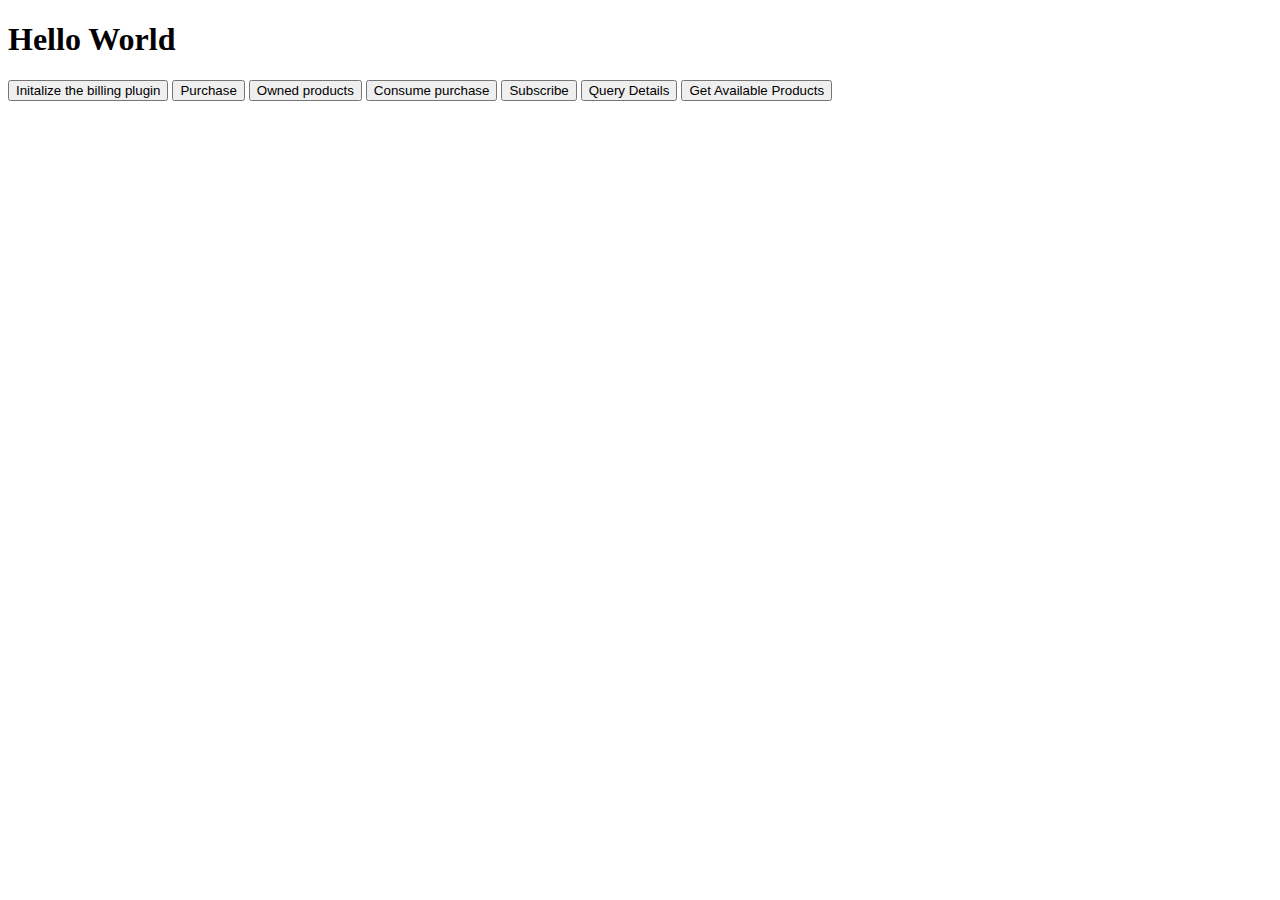
==== www/index.html @ eb1ee348 "initial commit" ====
<!DOCTYPE HTML>
<html>
<head>
    <title>In App Billing</title>
    <script type="text/javascript" charset="utf-8" src="inappbilling.js"></script>
    <script type="text/javascript" charset="utf-8">
        function successHandler (result) {
            var strResult = "";
            if(typeof result === 'object') {
                strResult = JSON.stringify(result);
            } else {
                strResult = result;
            }
            alert("SUCCESS: \r\n"+strResult );
        }

        function errorHandler (error) {
            alert("ERROR: \r\n"+error );
        }

        // Click on init button
        function init(){
            // Initialize the billing plugin
            inappbilling.init(successHandler, errorHandler, {showLog:true});
        }

        // Click on purchase button
        function buy(){
            // make the purchase
            inappbilling.buy(successHandler, errorHandler,"justtest");

        }

        // Click on ownedProducts button
        function ownedProducts(){
            // Initialize the billing plugin
            inappbilling.getPurchases(successHandler, errorHandler);

        }

        // Click on Consume purchase button
        function consumePurchase(){

            inappbilling.consumePurchase(successHandler, errorHandler, "gas");
        }

        // Click on subscribe button
        function subscribe(){
            // make the purchase
            inappbilling.subscribe(successHandler, errorHandler,"infinite_gas");

        }

        // Click on Query Details button
        function getDetails(){
            // Query the store for the product details
            inappbilling.getProductDetails(successHandler, errorHandler, ["gas","infinite_gas"]);

        }

        // Click on Get Available Products button
        function getAvailable(){
            // Get the products available for purchase.
            inappbilling.getAvailableProducts(successHandler, errorHandler);

        }

    </script>

</head>
<body>
<h1>Hello World</h1>
<button onclick="init();">Initalize the billing plugin</button>
<button onclick="buy();">Purchase</button>
<button onclick="ownedProducts();">Owned products</button>
<button onclick="consumePurchase();">Consume purchase</button>
<button onclick="subscribe();">Subscribe</button>
<button onclick="getDetails();">Query Details</button>
<button onclick="getAvailable();">Get Available Products</button>
</body>
</html>
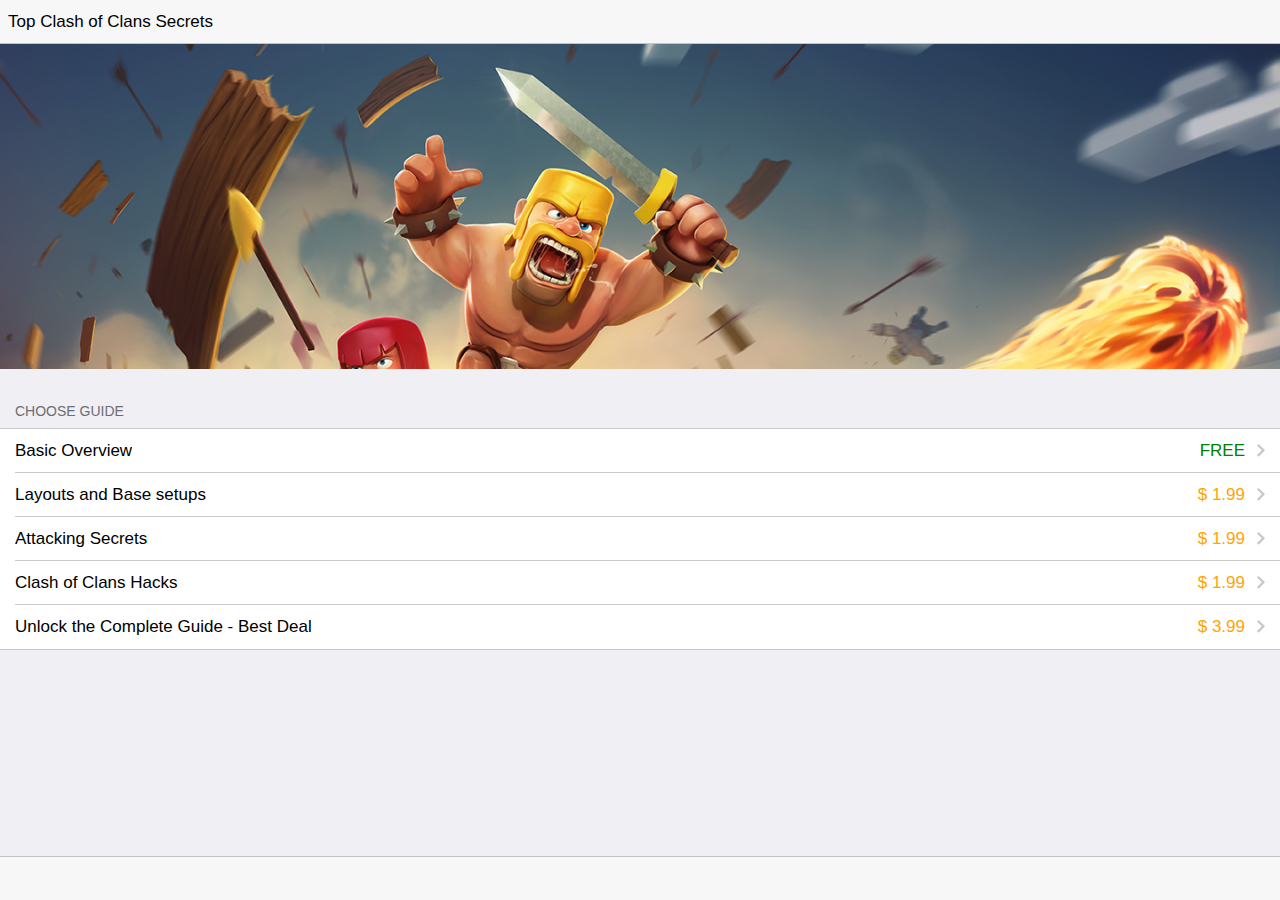
==== commit c8220ed4: "v.4" ====
--- a/www/index.html
+++ b/www/index.html
@@ -1,81 +1,116 @@
-<!DOCTYPE HTML>
-<html>
-<head>
-    <title>In App Billing</title>
-    <script type="text/javascript" charset="utf-8" src="inappbilling.js"></script>
-    <script type="text/javascript" charset="utf-8">
-        function successHandler (result) {
-            var strResult = "";
-            if(typeof result === 'object') {
-                strResult = JSON.stringify(result);
-            } else {
-                strResult = result;
-            }
-            alert("SUCCESS: \r\n"+strResult );
-        }
-
-        function errorHandler (error) {
-            alert("ERROR: \r\n"+error );
-        }
-
-        // Click on init button
-        function init(){
-            // Initialize the billing plugin
-            inappbilling.init(successHandler, errorHandler, {showLog:true});
-        }
-
-        // Click on purchase button
-        function buy(){
-            // make the purchase
-            inappbilling.buy(successHandler, errorHandler,"justtest");
-
-        }
-
-        // Click on ownedProducts button
-        function ownedProducts(){
-            // Initialize the billing plugin
-            inappbilling.getPurchases(successHandler, errorHandler);
-
-        }
-
-        // Click on Consume purchase button
-        function consumePurchase(){
-
-            inappbilling.consumePurchase(successHandler, errorHandler, "gas");
-        }
-
-        // Click on subscribe button
-        function subscribe(){
-            // make the purchase
-            inappbilling.subscribe(successHandler, errorHandler,"infinite_gas");
-
-        }
-
-        // Click on Query Details button
-        function getDetails(){
-            // Query the store for the product details
-            inappbilling.getProductDetails(successHandler, errorHandler, ["gas","infinite_gas"]);
-
-        }
-
-        // Click on Get Available Products button
-        function getAvailable(){
-            // Get the products available for purchase.
-            inappbilling.getAvailableProducts(successHandler, errorHandler);
-
-        }
-
-    </script>
-
-</head>
-<body>
-<h1>Hello World</h1>
-<button onclick="init();">Initalize the billing plugin</button>
-<button onclick="buy();">Purchase</button>
-<button onclick="ownedProducts();">Owned products</button>
-<button onclick="consumePurchase();">Consume purchase</button>
-<button onclick="subscribe();">Subscribe</button>
-<button onclick="getDetails();">Query Details</button>
-<button onclick="getAvailable();">Get Available Products</button>
-</body>
+<!DOCTYPE html>
+<html>
+<head>
+    <meta charset="utf-8">
+    <meta name="viewport"
+          content="width=device-width, initial-scale=1, maximum-scale=1, minimum-scale=1, user-scalable=no">
+    <meta name="apple-mobile-web-app-capable" content="yes">
+    <meta name="apple-mobile-web-app-status-bar-style" content="black">
+    <title>Top Clash of Clans Secrets</title>
+    <!-- Path to Framework7 Library CSS-->
+    <link rel="stylesheet" href="css/framework7.min.css">
+    <!-- Path to your custom app styles-->
+    <link rel="stylesheet" href="css/my-app.css">
+</head>
+<body>
+<!-- Status bar overlay for fullscreen mode-->
+<div class="statusbar-overlay"></div>
+<!-- Panels overlay-->
+<div class="panel-overlay"></div>
+<!-- Left panel with reveal effect-->
+<!-- Views-->
+<div class="views">
+    <!-- Your main view, should have "view-main" class-->
+    <div class="view view-main">
+        <!-- Top Navbar-->
+        <div class="navbar">
+            <div class="navbar-inner">
+                <!-- We have home navbar without left link-->
+                <div class="center sliding">Top Clash of Clans Secrets</div>
+            </div>
+        </div>
+        <div class="toolbar">
+        </div>
+        <!-- Pages, because we need fixed-through navbar and toolbar, it has additional appropriate classes-->
+        <div class="pages navbar-through toolbar-through">
+            <!-- Page, data-page contains page name-->
+            <div data-page="index" class="page">
+                <!-- Scrollable page content-->
+                <div class="page-content">
+                    <div class="bg"></div>
+                    <div class="content-block-title">Choose Guide</div>
+                    <div class="list-block">
+                        <ul>
+
+
+                            <li><a href="m1.html" class="item-link">
+                                <div class="item-content">
+                                    <div class="item-inner">
+                                        <div class="item-title">Basic Overview</div>
+                                        <div class="item-after free">FREE</div>
+                                    </div>
+                                </div>
+                            </a></li>
+
+
+                            <li><a onclick="purchaseItem()" class="item-link">
+
+                                <div class="item-content">
+                                    <div class="item-inner">
+                                        <div class="item-title">Layouts and Base setups</div>
+                                        <div class="item-after premium"> $ 1.99</div>
+                                    </div>
+                                </div>
+                            </a></li>
+
+
+                            <li><a href="m3.html" class="item-link">
+
+                                <div class="item-content">
+                                    <div class="item-inner">
+                                        <div class="item-title">Attacking Secrets</div>
+                                        <div class="item-after premium"> $ 1.99</div>
+                                    </div>
+                                </div>
+                            </a></li>
+
+                            <li><a href="m4.html" class="item-link">
+
+                                <div class="item-content">
+                                    <div class="item-inner">
+                                        <div class="item-title">Clash of Clans Hacks</div>
+                                        <div class="item-after premium"> $ 1.99</div>
+                                    </div>
+                                </div>
+                            </a></li>
+
+
+                            <li><a onclick="purchaseAll()" class="item-link">
+
+                                <div class="item-content">
+                                    <div class="item-inner">
+                                        <div class="item-title">Unlock the Complete Guide - Best Deal</div>
+                                        <div class="item-after premium"> $ 3.99</div>
+                                    </div>
+                                </div>
+                            </a></li>
+
+
+                        </ul>
+                    </div>
+                </div>
+            </div>
+
+        </div>
+
+    </div>
+</div>
+<!-- Path to Framework7 Library JS-->
+<script type="text/javascript" src="js/framework7.min.js"></script>
+<script type="text/javascript" charset="utf-8" src="cordova.js"></script>
+<script type="text/javascript" charset="utf-8" src="inappbilling.js"></script>
+<!-- Path to your app js-->
+<script type="text/javascript" src="js/my-app.js"></script>
+
+</body>
 </html>--- a/www/css/framework7.min.css
+++ b/www/css/framework7.min.css
@@ -0,0 +1,15 @@
+/*
+ * Framework7 0.9.4
+ * Full Featured HTML Framework For Building iOS 7 Apps
+ *
+ * http://www.idangero.us/framework7
+ *
+ * Copyright 2014, Vladimir Kharlampidi
+ * The iDangero.us
+ * http://www.idangero.us/
+ *
+ * Licensed under MIT
+ *
+ * Released on: July 26, 2014
+*/
+html,body{position:relative;height:100%;width:100%;overflow-x:hidden}body{font-family:Helvetica Neue,Helvetica,Arial,sans-serif;margin:0;padding:0;color:#000;font-size:14px;line-height:1.4;width:100%;-webkit-text-size-adjust:100%;background:#fff;overflow:hidden}@media all and (width:1024px) and (height:691px) and (orientation:landscape){html,body{height:671px}}@media all and (width:1024px) and (height:692px) and (orientation:landscape){html,body{height:672px}}*{-webkit-tap-highlight-color:rgba(0,0,0,0);-webkit-touch-callout:none}a,input,textarea,select{outline:0}a{text-decoration:none;color:#007aff}p{margin:1em 0}.row{display:-webkit-box;display:-ms-flexbox;display:-webkit-flex;display:flex;-webkit-box-pack:justify;-ms-flex-pack:justify;-webkit-justify-content:space-between;justify-content:space-between}.row>[class*=col-]{margin-left:15px;-webkit-box-sizing:border-box;-moz-box-sizing:border-box;box-sizing:border-box}.row>[class*=col-]:first-child{margin-left:0}.no-gutter.row>[class*=col-]{margin-left:0}.row .col-100{width:100%;width:-webkit-calc((100% - 15px*0) / 1);width:-moz-calc((100% - 15px*0) / 1);width:calc((100% - 15px*0) / 1)}.row.no-gutter .col-100{width:100%}.row .col-95{width:95%;width:-webkit-calc((100% - 15px*0.05263157894736836) / 1.0526315789473684);width:-moz-calc((100% - 15px*0.05263157894736836) / 1.0526315789473684);width:calc((100% - 15px*0.05263157894736836) / 1.0526315789473684)}.row.no-gutter .col-95{width:95%}.row .col-90{width:90%;width:-webkit-calc((100% - 15px*0.11111111111111116) / 1.1111111111111112);width:-moz-calc((100% - 15px*0.11111111111111116) / 1.1111111111111112);width:calc((100% - 15px*0.11111111111111116) / 1.1111111111111112)}.row.no-gutter .col-90{width:90%}.row .col-85{width:85%;width:-webkit-calc((100% - 15px*0.17647058823529416) / 1.1764705882352942);width:-moz-calc((100% - 15px*0.17647058823529416) / 1.1764705882352942);width:calc((100% - 15px*0.17647058823529416) / 1.1764705882352942)}.row.no-gutter .col-85{width:85%}.row .col-80{width:80%;width:-webkit-calc((100% - 15px*0.25) / 1.25);width:-moz-calc((100% - 15px*0.25) / 1.25);width:calc((100% - 15px*0.25) / 1.25)}.row.no-gutter .col-80{width:80%}.row .col-75{width:75%;width:-webkit-calc((100% - 15px*0.33333333333333326) / 1.3333333333333333);width:-moz-calc((100% - 15px*0.33333333333333326) / 1.3333333333333333);width:calc((100% - 15px*0.33333333333333326) / 1.3333333333333333)}.row.no-gutter .col-75{width:75%}.row .col-66{width:66.66666666666666%;width:-webkit-calc((100% - 15px*0.5000000000000002) / 1.5000000000000002);width:-moz-calc((100% - 15px*0.5000000000000002) / 1.5000000000000002);width:calc((100% - 15px*0.5000000000000002) / 1.5000000000000002)}.row.no-gutter .col-66{width:66.66666666666666%}.row .col-60{width:60%;width:-webkit-calc((100% - 15px*0.6666666666666667) / 1.6666666666666667);width:-moz-calc((100% - 15px*0.6666666666666667) / 1.6666666666666667);width:calc((100% - 15px*0.6666666666666667) / 1.6666666666666667)}.row.no-gutter .col-60{width:60%}.row .col-50{width:50%;width:-webkit-calc((100% - 15px*1) / 2);width:-moz-calc((100% - 15px*1) / 2);width:calc((100% - 15px*1) / 2)}.row.no-gutter .col-50{width:50%}.row .col-40{width:40%;width:-webkit-calc((100% - 15px*1.5) / 2.5);width:-moz-calc((100% - 15px*1.5) / 2.5);width:calc((100% - 15px*1.5) / 2.5)}.row.no-gutter .col-40{width:40%}.row .col-33{width:33.333333333333336%;width:-webkit-calc((100% - 15px*2) / 3);width:-moz-calc((100% - 15px*2) / 3);width:calc((100% - 15px*2) / 3)}.row.no-gutter .col-33{width:33.333333333333336%}.row .col-25{width:25%;width:-webkit-calc((100% - 15px*3) / 4);width:-moz-calc((100% - 15px*3) / 4);width:calc((100% - 15px*3) / 4)}.row.no-gutter .col-25{width:25%}.row .col-20{width:20%;width:-webkit-calc((100% - 15px*4) / 5);width:-moz-calc((100% - 15px*4) / 5);width:calc((100% - 15px*4) / 5)}.row.no-gutter .col-20{width:20%}.row .col-15{width:15%;width:-webkit-calc((100% - 15px*5.666666666666667) / 6.666666666666667);width:-moz-calc((100% - 15px*5.666666666666667) / 6.666666666666667);width:calc((100% - 15px*5.666666666666667) / 6.666666666666667)}.row.no-gutter .col-15{width:15%}.row .col-10{width:10%;width:-webkit-calc((100% - 15px*9) / 10);width:-moz-calc((100% - 15px*9) / 10);width:calc((100% - 15px*9) / 10)}.row.no-gutter .col-10{width:10%}.row .col-5{width:5%;width:-webkit-calc((100% - 15px*19) / 20);width:-moz-calc((100% - 15px*19) / 20);width:calc((100% - 15px*19) / 20)}.row.no-gutter .col-5{width:5%}.views,.view{position:relative;width:100%;height:100%;z-index:5000}.views{overflow:auto;-webkit-overflow-scrolling:touch}.view{overflow:hidden;-webkit-box-sizing:border-box;-moz-box-sizing:border-box;box-sizing:border-box}.pages{position:relative;width:100%;height:100%;overflow:hidden;background:#000}.page{-webkit-box-sizing:border-box;-moz-box-sizing:border-box;box-sizing:border-box;position:absolute;left:0;top:0;width:100%;height:100%;overflow:hidden;background:#efeff4;-webkit-transform:translate3d(0,0,0);-ms-transform:translate3d(0,0,0);transform:translate3d(0,0,0);opacity:1;-webkit-box-shadow:none;box-shadow:none}.page.cached{display:none}.page-on-left{opacity:.9;-webkit-box-shadow:0 0 12px rgba(0,0,0,.5);box-shadow:0 0 12px rgba(0,0,0,.5);-webkit-transform:translate3d(-20%,0,0);-ms-transform:translate3d(-20%,0,0);transform:translate3d(-20%,0,0)}.page-on-center{opacity:1;-webkit-box-shadow:0 0 12px rgba(0,0,0,.5);box-shadow:0 0 12px rgba(0,0,0,.5);-webkit-transform:translate3d(0,0,0);-ms-transform:translate3d(0,0,0);transform:translate3d(0,0,0)}.page-on-right{-webkit-box-shadow:none;box-shadow:none;opacity:1;-webkit-transform:translate3d(100%,0,0);-ms-transform:translate3d(100%,0,0);transform:translate3d(100%,0,0)}.page-content{overflow:auto;-webkit-overflow-scrolling:touch;-webkit-box-sizing:border-box;-moz-box-sizing:border-box;box-sizing:border-box;height:100%}.page-transitioning{-webkit-transition-duration:400ms;transition-duration:400ms}.page-from-right-to-center{-webkit-animation:pageFromRightToCenter 400ms forwards;animation:pageFromRightToCenter 400ms forwards}.page-from-center-to-right{-webkit-animation:pageFromCenterToRight 400ms forwards;animation:pageFromCenterToRight 400ms forwards}@-webkit-keyframes pageFromRightToCenter{from{-webkit-box-shadow:none;box-shadow:none;-webkit-transform:translate3d(100%,0,0)}to{-webkit-box-shadow:0 0 12px rgba(0,0,0,.5);box-shadow:0 0 12px rgba(0,0,0,.5);-webkit-transform:translate3d(0,0,0)}}@-webkit-keyframes pageFromCenterToRight{from{-webkit-box-shadow:0 0 12px rgba(0,0,0,.5);box-shadow:0 0 12px rgba(0,0,0,.5);-webkit-transform:translate3d(0,0,0)}to{-webkit-box-shadow:none;box-shadow:none;-webkit-transform:translate3d(100%,0,0)}}@keyframes pageFromRightToCenter{from{-webkit-box-shadow:none;box-shadow:none;transform:translate3d(100%,0,0)}to{-webkit-box-shadow:0 0 12px rgba(0,0,0,.5);box-shadow:0 0 12px rgba(0,0,0,.5);transform:translate3d(0,0,0)}}@keyframes pageFromCenterToRight{from{-webkit-box-shadow:0 0 12px rgba(0,0,0,.5);box-shadow:0 0 12px rgba(0,0,0,.5);transform:translate3d(0,0,0)}to{-webkit-box-shadow:none;box-shadow:none;transform:translate3d(100%,0,0)}}.page-from-center-to-left{-webkit-animation:pageFromCenterToLeft 400ms forwards;animation:pageFromCenterToLeft 400ms forwards}.page-from-left-to-center{-webkit-animation:pageFromLeftToCenter 400ms forwards;animation:pageFromLeftToCenter 400ms forwards}@-webkit-keyframes pageFromCenterToLeft{from{opacity:1;-webkit-transform:translate3d(0,0,0)}to{opacity:.9;-webkit-transform:translate3d(-20%,0,0)}}@-webkit-keyframes pageFromLeftToCenter{from{opacity:.9;-webkit-transform:translate3d(-20%,0,0)}to{opacity:1;-webkit-transform:translate3d(0,0,0)}}@keyframes pageFromCenterToLeft{from{opacity:1;transform:translate3d(0,0,0)}to{opacity:.9;transform:translate3d(-20%,0,0)}}@keyframes pageFromLeftToCenter{from{opacity:.9;transform:translate3d(-20%,0,0)}to{opacity:1;transform:translate3d(0,0,0)}}html.android .page{box-shadow:none!important}html.android .page-from-right-to-center{-webkit-animation:pageFromRightToCenterDegrade 400ms forwards;animation:pageFromRightToCenterDegrade 400ms forwards}html.android .page-from-center-to-right{-webkit-animation:pageFromCenterToRightDegrade 400ms forwards;animation:pageFromCenterToRightDegrade 400ms forwards}@-webkit-keyframes pageFromRightToCenterDegrade{from{-webkit-transform:translate3d(100%,0,0)}to{-webkit-transform:translate3d(0,0,0)}}@-webkit-keyframes pageFromCenterToRightDegrade{from{-webkit-transform:translate3d(0,0,0)}to{-webkit-transform:translate3d(100%,0,0)}}@keyframes pageFromRightToCenterDegrade{from{transform:translate3d(100%,0,0)}to{transform:translate3d(0,0,0)}}@keyframes pageFromCenterToRightDegrade{from{transform:translate3d(0,0,0)}to{transform:translate3d(100%,0,0)}}.navbar-inner,.toolbar-inner{position:absolute;left:0;top:0;width:100%;height:100%;padding:0 8px;-webkit-box-sizing:border-box;-moz-box-sizing:border-box;box-sizing:border-box;display:-webkit-box;display:-ms-flexbox;display:-webkit-flex;display:flex;-webkit-box-pack:justify;-ms-flex-pack:justify;-webkit-justify-content:space-between;justify-content:space-between;-webkit-box-align:center;-ms-flex-align:center;-webkit-align-items:center;align-items:center}.navbar,.toolbar{height:44px;width:100%;-webkit-box-sizing:border-box;-moz-box-sizing:border-box;box-sizing:border-box;font-size:17px;position:relative;margin:0;z-index:500;-webkit-backface-visibility:hidden;-moz-backface-visibility:hidden;backface-visibility:hidden}.navbar b,.toolbar b{font-weight:500}.navbar a.link,.toolbar a.link{line-height:44px;height:44px;color:#007aff;text-decoration:none;position:relative;display:-webkit-box;display:-ms-flexbox;display:-webkit-flex;display:flex;-webkit-box-pack:start;-ms-flex-pack:start;-webkit-justify-content:flex-start;justify-content:flex-start;-webkit-box-align:center;-ms-flex-align:center;-webkit-align-items:center;align-items:center;-webkit-transition-duration:300ms;transition-duration:300ms}.navbar a.link:active,.toolbar a.link:active{opacity:.3;-webkit-transition-duration:0ms;transition-duration:0ms}.navbar a.link i+span,.toolbar a.link i+span,.navbar a.link i+i,.toolbar a.link i+i,.navbar a.link span+i,.toolbar a.link span+i,.navbar a.link span+span,.toolbar a.link span+span{margin-left:7px}.navbar a.icon-only,.toolbar a.icon-only{min-width:44px;display:-webkit-box;display:-ms-flexbox;display:-webkit-flex;display:flex;-webkit-box-pack:center;-ms-flex-pack:center;-webkit-justify-content:center;justify-content:center;-webkit-box-align:center;-ms-flex-align:center;-webkit-align-items:center;align-items:center;margin:0}.navbar i.icon,.toolbar i.icon{display:block}.navbar{left:0;top:0;background:#f7f7f8;border-bottom:1px solid #c4c4c4}html.ios-gt-7 .navbar{border-bottom-width:.5px}.navbar .center{font-size:17px;font-weight:500;text-align:center;margin:0;position:relative;overflow:hidden;text-overflow:ellipsis;white-space:nowrap;line-height:44px;-webkit-flex-shrink:10;-ms-flex:0 10 auto;flex-shrink:10;display:-webkit-box;display:-ms-flexbox;display:-webkit-flex;display:flex;-webkit-box-align:center;-ms-flex-align:center;-webkit-align-items:center;align-items:center}.navbar .left,.navbar .right{-webkit-flex-shrink:0;-ms-flex:0 0 auto;flex-shrink:0;display:-webkit-box;display:-ms-flexbox;display:-webkit-flex;display:flex;-webkit-box-pack:start;-ms-flex-pack:start;-webkit-justify-content:flex-start;justify-content:flex-start;-webkit-box-align:center;-ms-flex-align:center;-webkit-align-items:center;align-items:center;-webkit-transform:translate3d(0,0,0);-ms-transform:translate3d(0,0,0);transform:translate3d(0,0,0)}.navbar .left a+a,.navbar .right a+a{margin-left:15px}.navbar .left{margin-right:10px}.navbar .right{margin-left:10px}.navbar .right:first-child{position:absolute;right:8px;height:100%}.toolbar{left:0;bottom:0;background:#f7f7f8;border-top:1px solid #c4c4c4}html.ios-gt-7 .toolbar{border-top-width:.5px}.toolbar a{-webkit-flex-shrink:1;-ms-flex:0 1 auto;flex-shrink:1;position:relative;white-space:nowrap;text-overflow:ellipsis;overflow:hidden}.tabbar{color:#929292;z-index:5001}.tabbar a{color:#929292}.tabbar a.active{color:#007aff}.tabbar a.tab-link,.tabbar a.link{height:100%;width:100%;-webkit-box-sizing:border-box;-moz-box-sizing:border-box;box-sizing:border-box;display:-webkit-box;display:-ms-flexbox;display:-webkit-flex;display:flex;-webkit-box-pack:center;-ms-flex-pack:center;-webkit-justify-content:center;justify-content:center;-webkit-box-align:center;-ms-flex-align:center;-webkit-align-items:center;align-items:center;overflow:visible;-webkit-box-flex:1;-ms-flex:1;-webkit-box-orient:vertical;-moz-box-orient:vertical;-ms-flex-direction:column;-webkit-flex-direction:column;flex-direction:column}.tabbar-labels{height:50px}.tabbar-labels a.tab-link,.tabbar-labels a.link{padding-top:4px;padding-bottom:4px;height:100%;-webkit-box-pack:justify;-ms-flex-pack:justify;-webkit-justify-content:space-between;justify-content:space-between}.tabbar-labels span.tabbar-label{line-height:1;display:block;letter-spacing:.01em;font-size:10px;position:relative;text-overflow:ellipsis;white-space:nowrap}@media all and (min-width:768px){.tabbar .toolbar-inner{-webkit-box-pack:center;-ms-flex-pack:center;-webkit-justify-content:center;justify-content:center}.tabbar a.tab-link,.tabbar a.link{width:auto;min-width:105px}.tabbar-labels{height:55px}.tabbar-labels span.tabbar-label{font-size:14px}}.navbar-from-right-to-center .left,.navbar-from-right-to-center .right,.navbar-from-right-to-center .center{-webkit-animation:navbarElementFadeIn 400ms forwards;animation:navbarElementFadeIn 400ms forwards}.navbar-from-right-to-center .sliding{opacity:1}.navbar-from-center-to-right .left,.navbar-from-center-to-right .right,.navbar-from-center-to-right .center{-webkit-animation:navbarElementFadeOut 400ms forwards;animation:navbarElementFadeOut 400ms forwards}.navbar-from-center-to-right .sliding{opacity:0}@-webkit-keyframes navbarElementFadeIn{from{opacity:0}to{opacity:1}}@keyframes navbarElementFadeIn{from{opacity:0}to{opacity:1}}.navbar-from-center-to-left .left,.navbar-from-center-to-left .right,.navbar-from-center-to-left .center{-webkit-animation:navbarElementFadeOut 400ms forwards;animation:navbarElementFadeOut 400ms forwards}.navbar-from-center-to-left .sliding{opacity:0}.navbar-from-left-to-center .left,.navbar-from-left-to-center .right,.navbar-from-left-to-center .center{-webkit-animation:navbarElementFadeIn 400ms forwards;animation:navbarElementFadeIn 400ms forwards}.navbar-from-left-to-center .sliding{opacity:1}.navbar-on-left .left,.navbar-on-left .right,.navbar-on-left .center{opacity:0}.navbar-on-left .sliding{opacity:0}.navbar-on-right .left,.navbar-on-right .right,.navbar-on-right .center{opacity:0}.navbar-on-right .sliding{opacity:0}@-webkit-keyframes navbarElementFadeOut{from{opacity:1}to{opacity:0}}@keyframes navbarElementFadeOut{from{opacity:1}to{opacity:0}}.navbar-from-right-to-center .left.sliding .back.link .icon,.navbar-from-center-to-right .left.sliding .back.link .icon,.navbar-from-center-to-left .left.sliding .back.link .icon,.navbar-from-left-to-center .left.sliding .back.link .icon{-webkit-transition-duration:400ms;transition-duration:400ms}.navbar-from-right-to-center .sliding,.navbar-from-center-to-right .sliding,.navbar-from-center-to-left .sliding,.navbar-from-left-to-center .sliding{-webkit-transition-duration:400ms;transition-duration:400ms;-webkit-animation:none;animation:none}.page>.navbar,.view>.navbar,.views>.navbar,.page>.toolbar,.view>.toolbar,.views>.toolbar{position:absolute}.navbar-through .page-content{padding-top:44px}.toolbar-through .page-content{padding-bottom:44px}.navbar-fixed .page-content{padding-top:44px}.toolbar-fixed .page-content{padding-bottom:44px}.hidden-navbar .navbar{-webkit-transition-duration:400ms;transition-duration:400ms;-webkit-transform:translate3d(0,-100%,0);-ms-transform:translate3d(0,-100%,0);transform:translate3d(0,-100%,0)}.hiding-navbar .navbar{-webkit-transition-duration:400ms;transition-duration:400ms;-webkit-transform:translate3d(0,0,0);-ms-transform:translate3d(0,0,0);transform:translate3d(0,0,0)}.page.no-navbar .page-content{padding-top:0}.hidden-toolbar .toolbar{-webkit-transition-duration:400ms;transition-duration:400ms;-webkit-transform:translate3d(0,100%,0);-ms-transform:translate3d(0,100%,0);transform:translate3d(0,100%,0)}.hiding-toolbar .toolbar{-webkit-transition-duration:400ms;transition-duration:400ms;-webkit-transform:translate3d(0,0,0);-ms-transform:translate3d(0,0,0);transform:translate3d(0,0,0)}.page.no-toolbar .page-content{padding-bottom:0}.searchbar{height:44px;background:#c9c9ce;-webkit-box-sizing:border-box;-moz-box-sizing:border-box;box-sizing:border-box;border-bottom:1px solid #b4b4b4;padding:0 8px;overflow:hidden;position:relative;display:-webkit-box;display:-ms-flexbox;display:-webkit-flex;display:flex;-webkit-box-align:center;-ms-flex-align:center;-webkit-align-items:center;align-items:center}html.ios-gt-7 .searchbar{border-bottom-width:.5px}.searchbar .searchbar-input{width:100%;height:28px;position:relative;-webkit-flex-shrink:1;-ms-flex:0 1 auto;flex-shrink:1}.searchbar input[type=search]{-webkit-box-sizing:border-box;-moz-box-sizing:border-box;box-sizing:border-box;width:100%;height:100%;display:block;border:none;-webkit-appearance:none;-moz-appearance:none;-ms-appearance:none;appearance:none;border-radius:5px;font-family:inherit;color:#000;font-size:14px;font-weight:400;padding:0 28px;background:#fff url("data:image/svg+xml;charset=utf-8,<svg xmlns='http://www.w3.org/2000/svg' viewBox='0 0 13 13' enable-background='new 0 0 13 13'><g><path fill='%23939398' d='M5,1c2.2,0,4,1.8,4,4S7.2,9,5,9S1,7.2,1,5S2.8,1,5,1 M5,0C2.2,0,0,2.2,0,5s2.2,5,5,5s5-2.2,5-5S7.8,0,5,0 L5,0z'/></g><line stroke='%23939398' stroke-miterlimit='10' x1='12.6' y1='12.6' x2='8.2' y2='8.2'/></svg>") no-repeat 8px center;-webkit-background-size:13px 13px;background-size:13px 13px}.searchbar input[type=search]::-webkit-input-placeholder{color:#939398;opacity:1}.searchbar input[type=search]::-webkit-search-cancel-button{-webkit-appearance:none}.searchbar .searchbar-clear{position:absolute;width:28px;height:28px;right:0;top:0;opacity:0;pointer-events:none;background:url("data:image/svg+xml;charset=utf-8,<svg xmlns='http://www.w3.org/2000/svg' viewBox='0 0 28 28'><circle cx='14' cy='14' r='14' fill='%238e8e93'/><line stroke='%23ffffff' stroke-width='2' stroke-miterlimit='10' x1='8' y1='8' x2='20' y2='20'/><line fill='none' stroke='%23ffffff' stroke-width='2' stroke-miterlimit='10' x1='20' y1='8' x2='8' y2='20'/></svg>") no-repeat center;-webkit-background-size:14px 14px;background-size:14px 14px;-webkit-transition-duration:300ms;transition-duration:300ms;cursor:pointer}.searchbar .searchbar-cancel{-webkit-transition-duration:300ms;transition-duration:300ms;-webkit-transform:translate3d(0,0,0);-ms-transform:translate3d(0,0,0);transform:translate3d(0,0,0);color:#007aff;font-size:17px;cursor:pointer;opacity:0;-webkit-flex-shrink:0;-ms-flex:0 0 auto;flex-shrink:0;margin-left:0;pointer-events:none}.searchbar.searchbar-active .searchbar-cancel{margin-left:8px;opacity:1;pointer-events:auto}.searchbar.searchbar-active .searchbar-cancel:active{opacity:.3;-webkit-transition-duration:0ms;transition-duration:0ms}.searchbar.searchbar-not-empty .searchbar-clear{pointer-events:auto;opacity:1}.searchbar-overlay{position:absolute;left:0;top:0;width:100%;height:100%;z-index:100;opacity:0;pointer-events:none;background:rgba(0,0,0,.4);-webkit-transition-duration:300ms;transition-duration:300ms;-webkit-transform:translate3d(0,0,0);-ms-transform:translate3d(0,0,0);transform:translate3d(0,0,0)}.searchbar-overlay.searchbar-overlay-active{opacity:1;pointer-events:auto}.searchbar-not-found{display:none}.hidden-by-searchbar,.list-block .hidden-by-searchbar,.list-block li.hidden-by-searchbar{display:none}.page>.searchbar{position:absolute;width:100%;left:0;top:0;z-index:200}.page>.searchbar~.page-content{padding-top:44px}.navbar-fixed .page>.searchbar,.navbar-through .page>.searchbar,.navbar-fixed>.searchbar,.navbar-through>.searchbar{top:44px}.navbar-fixed .page>.searchbar~.page-content,.navbar-through .page>.searchbar~.page-content,.navbar-fixed>.searchbar~.page-content,.navbar-through>.searchbar~.page-content{padding-top:88px}.messagebar{-webkit-transform:translate3d(0,0,0);-ms-transform:translate3d(0,0,0);transform:translate3d(0,0,0);-webkit-transition-duration:0ms;transition-duration:0ms}.messagebar textarea{-webkit-appearance:none;-moz-appearance:none;-ms-appearance:none;appearance:none;-webkit-box-sizing:border-box;-moz-box-sizing:border-box;box-sizing:border-box;border:1px solid #c8c8cd;background:#fff;border-radius:5px;box-shadow:none;display:block;padding:3px 8px;margin:0;width:100%;height:28px;color:#000;font-size:17px;line-height:20px;font-family:inherit;resize:none;-webkit-flex-shrink:1;-ms-flex:0 1 auto;flex-shrink:1}.messagebar .link{-ms-flex-item-align:flex-end;-webkit-align-self:flex-end;align-self:flex-end}.messagebar .link.icon-only:first-child{margin-left:-6px}.messagebar .link:not(.icon-only)+textarea{margin-left:8px}.messagebar textarea+.link{margin-left:8px}.messagebar .link{-webkit-flex-shrink:0;-ms-flex:0 0 auto;flex-shrink:0}.messagebar~.page-content{padding-bottom:44px}.page.no-toolbar .messagebar~.page-content{padding-bottom:44px}.hidden-toolbar .messagebar{-webkit-transform:translate3d(0,0,0);-ms-transform:translate3d(0,0,0);transform:translate3d(0,0,0);-webkit-transition-duration:0ms;transition-duration:0ms}i.icon{display:inline-block;vertical-align:middle;background-size:100% auto;background-position:center;background-repeat:no-repeat;font-style:normal;position:relative}i.icon.icon-back-blue{width:12px;height:20px;background-image:url("data:image/svg+xml;charset=utf-8,<svg xmlns='http://www.w3.org/2000/svg' viewBox='0 0 12 20'><path d='M10,0l2,2l-8,8l8,8l-2,2L0,10L10,0z' fill='%23007aff'/></svg>")}i.icon.icon-back-white{width:12px;height:20px;background-image:url("data:image/svg+xml;charset=utf-8,<svg xmlns='http://www.w3.org/2000/svg' viewBox='0 0 12 20'><path d='M10,0l2,2l-8,8l8,8l-2,2L0,10L10,0z' fill='%23fff'/></svg>")}i.icon.icon-back-black{width:12px;height:20px;background-image:url("data:image/svg+xml;charset=utf-8,<svg xmlns='http://www.w3.org/2000/svg' viewBox='0 0 12 20'><path d='M10,0l2,2l-8,8l8,8l-2,2L0,10L10,0z' fill='%23000'/></svg>")}i.icon.icon-bars-blue{width:21px;height:13px;background-image:url("data:image/svg+xml;charset=utf-8,<svg xmlns='http://www.w3.org/2000/svg' viewBox='0 0 42 26' fill='%23007aff'><rect width='4' height='4'/><rect x='8' y='1' width='34' height='2'/><rect y='11' width='4' height='4'/><rect x='8' y='12' width='34' height='2'/><rect y='22' width='4' height='4'/><rect x='8' y='23' width='34' height='2'/></svg>")}i.icon.icon-bars-white{width:21px;height:13px;background-image:url("data:image/svg+xml;charset=utf-8,<svg xmlns='http://www.w3.org/2000/svg' viewBox='0 0 42 26' fill='%23fff'><rect width='4' height='4'/><rect x='8' y='1' width='34' height='2'/><rect y='11' width='4' height='4'/><rect x='8' y='12' width='34' height='2'/><rect y='22' width='4' height='4'/><rect x='8' y='23' width='34' height='2'/></svg>")}i.icon.icon-bars-black{width:21px;height:13px;background-image:url("data:image/svg+xml;charset=utf-8,<svg xmlns='http://www.w3.org/2000/svg' viewBox='0 0 42 26' fill='%23000'><rect width='4' height='4'/><rect x='8' y='1' width='34' height='2'/><rect y='11' width='4' height='4'/><rect x='8' y='12' width='34' height='2'/><rect y='22' width='4' height='4'/><rect x='8' y='23' width='34' height='2'/></svg>")}i.icon.icon-camera{width:25px;height:20px;background-image:url("data:image/svg+xml;charset=utf-8,<svg xmlns='http://www.w3.org/2000/svg' x='0px' y='0px' viewBox='0 0 25 20'><path fill='%238C8D92' d='M13.3,5.5c-2.7,0-5,2.2-5,5s2.2,5,5,5c2.7,0,5-2.2,5-5S16,5.5,13.3,5.5z'/><path fill='%238C8D92' d='M22.8,1.8h-3.3c-0.2-1.3-1-1.8-2-1.8H8.1c-1,0-1.8,0.4-2,1.8H2.8C1.4,1.8,0,2.8,0,4.2v12.6 c0,1.4,1.4,2.5,2.8,2.5h20c1.4,0,2.2-1.1,2.2-2.5V4.2C25,2.8,24.2,1.8,22.8,1.8z M3.5,6.4C2.6,6.4,2,5.8,2,5c0-0.8,0.7-1.5,1.5-1.5 S5,4.1,5,5C5,5.8,4.3,6.4,3.5,6.4z M13.3,16.8c-3.5,0-6.3-2.7-6.3-6.2c0-3.3,2.5-6.2,5.7-6.2h1.2c3.2,0,5.7,2.9,5.7,6.2 C19.6,14.1,16.7,16.8,13.3,16.8z'/></svg>")}i.icon.icon-f7{width:29px;height:29px;background-image:url(../img/i-f7.png)}i.icon.icon-form-name{width:29px;height:29px;background-image:url(../img/i-form-name.png)}i.icon.icon-form-password{width:29px;height:29px;background-image:url(../img/i-form-password.png)}i.icon.icon-form-email{width:29px;height:29px;background-image:url(../img/i-form-email.png)}i.icon.icon-form-calendar{width:29px;height:29px;background-image:url(../img/i-form-calendar.png)}i.icon.icon-form-tel{width:29px;height:29px;background-image:url(../img/i-form-tel.png)}i.icon.icon-form-gender{width:29px;height:29px;background-image:url(../img/i-form-gender.png)}i.icon.icon-form-toggle{width:29px;height:29px;background-image:url(../img/i-form-toggle.png)}i.icon.icon-form-comment{width:29px;height:29px;background-image:url(../img/i-form-comment.png)}i.icon.icon-form-settings{width:29px;height:29px;background-image:url(../img/i-form-settings.png)}i.icon.icon-form-url{width:29px;height:29px;background-image:url(../img/i-form-url.png)}i.icon.icon-next-blue,i.icon.icon-prev-blue,i.icon.icon-next-white,i.icon.icon-prev-white{width:15px;height:15px}i.icon.icon-next-blue{background:url("data:image/svg+xml;charset=utf-8,<svg xmlns='http://www.w3.org/2000/svg' viewBox='0 0 15 15'><g><path fill='%23007aff' d='M1,1.6l11.8,5.8L1,13.4V1.6 M0,0v15l15-7.6L0,0L0,0z'/></g></svg>")}i.icon.icon-prev-blue{background:url("data:image/svg+xml;charset=utf-8,<svg xmlns='http://www.w3.org/2000/svg' viewBox='0 0 15 15'><g><path fill='%23007aff' d='M14,1.6v11.8L2.2,7.6L14,1.6 M15,0L0,7.6L15,15V0L15,0z'/></g></svg>")}i.icon.icon-next-white{background:url("data:image/svg+xml;charset=utf-8,<svg xmlns='http://www.w3.org/2000/svg' viewBox='0 0 15 15'><g><path fill='%23ffffff' d='M1,1.6l11.8,5.8L1,13.4V1.6 M0,0v15l15-7.6L0,0L0,0z'/></g></svg>")}i.icon.icon-prev-white{background:url("data:image/svg+xml;charset=utf-8,<svg xmlns='http://www.w3.org/2000/svg' viewBox='0 0 15 15'><g><path fill='%23ffffff' d='M14,1.6v11.8L2.2,7.6L14,1.6 M15,0L0,7.6L15,15V0L15,0z'/></g></svg>")}i.icon.icon-plus{width:25px;height:25px;font-size:31px;line-height:20px;text-align:center;font-weight:100}.badge{font-size:13px;display:inline-block;color:#000;background:#ddd;border-radius:20px;padding:1px 7px;-webkit-box-sizing:border-box;-moz-box-sizing:border-box;box-sizing:border-box}.badge.badge-red{background:#ff3b30;color:#fff}.badge.badge-green{background:#4cd964;color:#fff}.badge.badge-black{background:#000;color:#fff}.icon .badge{position:absolute;left:100%;margin-left:-10px;top:-2px;font-size:10px;padding:1px 5px}.content-block{margin:35px 0;padding:0 15px;color:#6d6d72}.content-block-title{position:relative;overflow:hidden;margin:0;white-space:nowrap;text-overflow:ellipsis;font-size:14px;text-transform:uppercase;line-height:1;color:#6d6d72;margin:35px 15px 10px}.content-block-title+.list-block,.content-block-title+.content-block{margin-top:10px}.content-block-inner{background:#fff;padding:10px 15px;margin-left:-15px;width:100%;border-bottom:1px solid #c8c7cc;border-top:1px solid #c8c7cc;color:#000}html.ios-gt-7 .content-block-inner{border-top-width:.5px;border-bottom-width:.5px}.list-block{margin:35px 0;font-size:17px}.list-block ul{background:#fff;list-style:none;padding:0;margin:0;border-top:1px solid #c8c7cc;border-bottom:1px solid #c8c7cc;position:relative}.list-block ul ul{border-top:none;border-bottom:none;padding-left:45px}.list-block ul ul li:last-child .item-inner{border-bottom:1px solid #c8c7cc}.list-block .align-top,.list-block .align-top .item-content,.list-block .align-top .item-inner{-webkit-box-align:start;-ms-flex-align:start;-webkit-align-items:flex-start;align-items:flex-start}.list-block.inset{margin-left:15px;margin-right:15px;border-radius:7px}.list-block.inset .content-block-title{margin-left:0;margin-right:0}.list-block.inset ul{border-radius:7px;border-top:none;border-bottom:none}.list-block.inset li:first-child>a{border-radius:7px 7px 0 0}.list-block.inset li:last-child>a{border-radius:0 0 7px 7px}.list-block.inset li:first-child:last-child>a{border-radius:7px}@media all and (min-width:768px){.list-block.tablet-inset{margin-left:15px;margin-right:15px;border-radius:7px}.list-block.tablet-inset .content-block-title{margin-left:0;margin-right:0}.list-block.tablet-inset ul{border-radius:7px;border-top:none;border-bottom:none}.list-block.tablet-inset li:first-child>a{border-radius:7px 7px 0 0}.list-block.tablet-inset li:last-child>a{border-radius:0 0 7px 7px}.list-block.tablet-inset li:first-child:last-child>a{border-radius:7px}.list-block.tablet-inset .content-block-title{margin-left:0;margin-right:0}.list-block.tablet-inset ul{border-radius:7px;border-top:none;border-bottom:none}.list-block.tablet-inset li:first-child>a{border-radius:7px 7px 0 0}.list-block.tablet-inset li:last-child>a{border-radius:0 0 7px 7px}.list-block.tablet-inset li:first-child:last-child>a{border-radius:7px}}.list-block li{-webkit-box-sizing:border-box;-moz-box-sizing:border-box;box-sizing:border-box;position:relative}.list-block li:last-child .item-inner{border-bottom:1px solid transparent}.list-block .item-media{display:-webkit-box;display:-ms-flexbox;display:-webkit-flex;display:flex;-webkit-flex-shrink:0;-ms-flex:0 0 auto;flex-shrink:0;-webkit-flex-wrap:nowrap;-ms-flex-wrap:nowrap;flex-wrap:nowrap;-webkit-box-sizing:border-box;-moz-box-sizing:border-box;box-sizing:border-box;-webkit-box-align:center;-ms-flex-align:center;-webkit-align-items:center;align-items:center;padding-top:7px;padding-bottom:8px}.list-block .item-media i+i{margin-left:5px}.list-block .item-media i+img{margin-left:5px}.list-block .item-media+.item-inner{margin-left:15px}.list-block .item-inner{padding-right:15px;border-bottom:1px solid #c8c7cc;width:100%;padding-top:8px;padding-bottom:7px;min-height:44px;-webkit-box-sizing:border-box;-moz-box-sizing:border-box;box-sizing:border-box;display:-webkit-box;display:-ms-flexbox;display:-webkit-flex;display:flex;-webkit-box-flex:1;-ms-flex:1;-webkit-box-pack:justify;-ms-flex-pack:justify;-webkit-justify-content:space-between;justify-content:space-between;-webkit-box-align:center;-ms-flex-align:center;-webkit-align-items:center;align-items:center}.list-block .item-title{-webkit-flex-shrink:1;-ms-flex:0 1 auto;flex-shrink:1;white-space:nowrap;position:relative;overflow:hidden;text-overflow:ellipsis;max-width:100%}.list-block .item-title.label{width:35%;-webkit-flex-shrink:0;-ms-flex:0 0 auto;flex-shrink:0}.list-block .item-input{width:100%;margin-top:-8px;margin-bottom:-7px;-webkit-box-flex:1;-ms-flex:1;-webkit-flex-shrink:1;-ms-flex:0 1 auto;flex-shrink:1}.list-block .item-after{white-space:nowrap;color:#8e8e93;-webkit-flex-shrink:0;-ms-flex:0 0 auto;flex-shrink:0;margin-left:5px;display:-webkit-box;display:-ms-flexbox;display:-webkit-flex;display:flex;max-height:28px}.list-block .smart-select .item-after{max-width:70%;overflow:hidden;text-overflow:ellipsis;position:relative}.list-block .item-link{-webkit-transition-duration:300ms;transition-duration:300ms;display:block;color:inherit}.list-block .item-link .item-inner{padding-right:35px;background:no-repeat -webkit-calc(100% - 15px) center;background:no-repeat -moz-calc(100% - 15px) center;background:no-repeat calc(100% - 15px) center;background-image:url("data:image/svg+xml;charset=utf-8,<svg viewBox='0 0 60 120' xmlns='http://www.w3.org/2000/svg'><path d='m60 61.5-38.25 38.25-9.75-9.75 29.25-28.5-29.25-28.5 9.75-9.75z' fill='%23c7c7cc'/></svg>");background-size:10px 20px}.list-block .item-link:active{-webkit-transition-duration:0ms;transition-duration:0ms;background-color:#d9d9d9}.list-block .item-link:active .item-inner{border-bottom:1px solid transparent}.list-block .item-link.list-button{padding:0 15px;text-align:center;color:#007aff;display:block;border-bottom:1px solid #c8c7cc;line-height:43px}.list-block .item-link.list-button.button-red{color:#fc3e39}.list-block li:last-child .list-button{border-bottom:none}.list-block .item-content{-webkit-box-sizing:border-box;-moz-box-sizing:border-box;box-sizing:border-box;padding-left:15px;min-height:44px;display:-webkit-box;display:-ms-flexbox;display:-webkit-flex;display:flex;-webkit-box-pack:justify;-ms-flex-pack:justify;-webkit-justify-content:space-between;justify-content:space-between;-webkit-box-align:center;-ms-flex-align:center;-webkit-align-items:center;align-items:center}.list-block .list-block-label{margin:10px 0 35px;padding:0 15px;font-size:14px;color:#8f8f94}.list-block .swipeout.deleting{overflow:hidden;-webkit-transition-duration:300ms;transition-duration:300ms}.list-block .swipeout.deleting .swipeout-content{-webkit-transform:translate3d(-100%,0,0);-ms-transform:translate3d(-100%,0,0);transform:translate3d(-100%,0,0)}.list-block .swipeout.transitioning .swipeout-content{-webkit-transition-duration:300ms;transition-duration:300ms}.list-block .swipeout-content{position:relative;z-index:10;background:#fff;-webkit-backface-visibility:hidden;-moz-backface-visibility:hidden;backface-visibility:hidden}.list-block .swipeout-actions{border-bottom:1px solid #c8c7cc;position:absolute;z-index:0;right:0;top:0;width:100%;height:100%;-webkit-box-sizing:border-box;-moz-box-sizing:border-box;box-sizing:border-box}.list-block li:last-child .swipeout-actions{border-bottom:none}.list-block .swipeout-actions-inner{position:absolute;right:0;top:0;height:100%;display:-webkit-box;display:-ms-flexbox;display:-webkit-flex;display:flex}.list-block .swipeout-actions-inner a{padding:0 30px;color:#fff;background:#c7c7cc;display:-webkit-box;display:-ms-flexbox;display:-webkit-flex;display:flex;-webkit-box-align:center;-ms-flex-align:center;-webkit-align-items:center;align-items:center}.list-block .swipeout-actions-inner a.swipeout-delete{background:#fc3e39}.list-block .item-subtitle{font-size:15px;position:relative;overflow:hidden;white-space:nowrap;max-width:100%;text-overflow:ellipsis}.list-block .item-text{font-size:15px;color:#8e8e93;line-height:21px;position:relative;overflow:hidden;height:42px;text-overflow:ellipsis;-webkit-line-clamp:2;-webkit-box-orient:vertical;display:-webkit-box}.list-block.media-list .item-title,.list-block li.media-item .item-title{font-weight:500}.list-block.media-list .item-inner,.list-block li.media-item .item-inner{display:block;padding-top:10px;padding-bottom:9px;-ms-flex-item-align:stretch;-webkit-align-self:stretch;align-self:stretch}.list-block.media-list .item-link .item-inner,.list-block li.media-item .item-link .item-inner{background:0 0;padding-right:15px}.list-block.media-list .item-link .item-title-row,.list-block li.media-item .item-link .item-title-row{padding-right:20px;background:no-repeat right center;background-image:url("data:image/svg+xml;charset=utf-8,<svg viewBox='0 0 60 120' xmlns='http://www.w3.org/2000/svg'><path d='m60 61.5-38.25 38.25-9.75-9.75 29.25-28.5-29.25-28.5 9.75-9.75z' fill='%23c7c7cc'/></svg>");background-size:10px 20px}.list-block.media-list .item-media,.list-block li.media-item .item-media{padding-top:9px;padding-bottom:10px}.list-block.media-list .item-media img,.list-block li.media-item .item-media img{display:block}.list-block.media-list .item-title-row,.list-block li.media-item .item-title-row{display:-webkit-box;display:-ms-flexbox;display:-webkit-flex;display:flex;-webkit-box-pack:justify;-ms-flex-pack:justify;-webkit-justify-content:space-between;justify-content:space-between}.list-block .list-group:nth-child(n+2) ul{border-top:none}.list-block .item-divider,.list-block .list-group-title{background:#f7f7f7;border-top:1px solid #c8c7cc;margin-top:-1px;padding:4px 15px;white-space:nowrap;position:relative;max-width:100%;text-overflow:ellipsis;overflow:hidden;color:#8e8e93}.list-block .list-group-title{position:relative;position:-webkit-sticky;position:-moz-sticky;position:sticky;top:0;z-index:10;margin-top:0;border-top:none}.list-block .sortable-handler{position:absolute;right:0;top:0;height:-webkit-calc(100% - 1px);height:-moz-calc(100% - 1px);height:-ms-calc(100% - 1px);height:calc(100% - 1px);z-index:10;background-repeat:no-repeat;background-size:18px 12px;background-position:center;width:35px;background-image:url("data:image/svg+xml;charset=utf-8,<svg xmlns='http://www.w3.org/2000/svg' viewBox='0 0 18 12' fill='%23c7c7cc'><path d='M0,2V0h22v2H0z'/><path d='M0,7V5h22v2H0z'/><path d='M0,12v-2h22v2H0z'/></svg>");opacity:0;visibility:hidden;cursor:pointer;-webkit-transition-duration:300ms;transition-duration:300ms}.list-block.sortable .item-inner{-webkit-transition-duration:300ms;transition-duration:300ms}.list-block.sortable-opened .sortable-handler{visibility:visible;opacity:1}.list-block.sortable-opened .item-inner,.list-block.sortable-opened .item-link .item-inner{padding-right:35px}.list-block.sortable-opened .item-link .item-inner,.list-block.sortable-opened .item-link .item-title-row{background-image:none}.list-block.sortable-sorting li{-webkit-transition-duration:300ms;transition-duration:300ms}.list-block li.sorting{z-index:50;background:rgba(255,255,255,.8);box-shadow:0 2px 8px rgba(0,0,0,.6);-webkit-transition-duration:0ms;transition-duration:0ms}.list-block li.sorting .item-inner{border-bottom:none}html.ios-gt-7 .list-block ul{border-top-width:.5px;border-bottom-width:.5px}html.ios-gt-7 .list-block li:not(:last-child) .item-inner{border-bottom-width:.5px}html.ios-gt-7 .swipeout-actions{border-bottom-width:.5px}html.ios-gt-7 .item-divider{border-top-width:.5px;margin-top:-.5px}html.ios-gt-7 .item-link.list-button{border-bottom-width:.5px}.contacts-content{background:#fff}.contacts-block{margin:0}.contacts-block .list-group-title{padding:0 15px;background:#f7f7f7;color:#000;font-weight:500;line-height:22px;height:22px}.contacts-block .list-group:first-child ul{border-top:none}.contacts-block .list-group:last-child ul{border-bottom:none}.list-block input[type=text],.list-block input[type=password],.list-block input[type=email],.list-block input[type=tel],.list-block input[type=url],.list-block input[type=date],.list-block input[type=datetime-local],.list-block input[type=number],.list-block select,.list-block textarea{-webkit-appearance:none;-moz-appearance:none;-ms-appearance:none;appearance:none;-webkit-box-sizing:border-box;-moz-box-sizing:border-box;box-sizing:border-box;border:none;background:0 0;border-radius:0;-webkit-box-shadow:none;box-shadow:none;display:block;padding:0 0 0 5px;margin:0;width:100%;height:43px;color:#000;font-size:17px;font-family:inherit}.list-block input[type=date],.list-block input[type=datetime-local]{line-height:44px}.list-block select{-webkit-appearance:none;-moz-appearance:none;-ms-appearance:none;appearance:none}.list-block .lable{vertical-align:top}.list-block textarea{height:100px;resize:none;line-height:1.4;padding-top:8px;padding-bottom:7px}.label-switch{display:inline-block;vertical-align:middle;width:52px;border-radius:16px;-webkit-box-sizing:border-box;-moz-box-sizing:border-box;box-sizing:border-box;height:32px;position:relative;cursor:pointer;-ms-flex-item-align:center;-webkit-align-self:center;align-self:center}.label-switch input[type=checkbox]{display:none}.label-switch input[type=checkbox]+.checkbox{width:52px;border-radius:16px;-webkit-box-sizing:border-box;-moz-box-sizing:border-box;box-sizing:border-box;height:32px;background:#e5e5e5;z-index:0;margin:0;padding:0;-webkit-appearance:none;-moz-appearance:none;-ms-appearance:none;appearance:none;border:none;cursor:pointer;position:relative;-webkit-transition-duration:300ms;transition-duration:300ms}.label-switch input[type=checkbox]+.checkbox:before{content:' ';position:absolute;left:2px;top:2px;width:48px;border-radius:16px;-webkit-box-sizing:border-box;-moz-box-sizing:border-box;box-sizing:border-box;height:28px;background:#fff;z-index:1;-webkit-transition-duration:300ms;transition-duration:300ms;-webkit-transform:scale(1);-ms-transform:scale(1);transform:scale(1)}.label-switch input[type=checkbox]+.checkbox:after{content:' ';height:28px;width:28px;border-radius:28px;background:#fff;position:absolute;z-index:2;top:2px;left:2px;-webkit-box-shadow:0 2px 5px rgba(0,0,0,.4);box-shadow:0 2px 5px rgba(0,0,0,.4);-webkit-transform:translateX(0px);-ms-transform:translateX(0px);transform:translateX(0px);-webkit-transition-duration:300ms;transition-duration:300ms}.label-switch input[type=checkbox]:checked+.checkbox{background:#4cd964}.label-switch input[type=checkbox]:checked+.checkbox:before{-webkit-transform:scale(0);-ms-transform:scale(0);transform:scale(0)}.label-switch input[type=checkbox]:checked+.checkbox:after{-webkit-transform:translateX(22px);-ms-transform:translateX(22px);transform:translateX(22px)}html.android .label-switch input[type=checkbox]+.checkbox{-webkit-transition-duration:0;transition-duration:0}html.android .label-switch input[type=checkbox]+.checkbox:after,html.android .label-switch input[type=checkbox]+.checkbox:before{-webkit-transition-duration:0;transition-duration:0}.button{border:1px solid #007aff;color:#007aff;text-decoration:none;text-align:center;display:block;border-radius:5px;line-height:27px;-webkit-box-sizing:border-box;-moz-box-sizing:border-box;box-sizing:border-box;-webkit-appearance:none;-moz-appearance:none;-ms-appearance:none;appearance:none;padding:0 10px;margin:0;height:29px;white-space:nowrap;position:relative;overflow:hidden;text-overflow:ellipsis;font-size:14px;font-family:inherit;cursor:pointer}input[type=submit].button,input[type=button].button{width:100%}.button:active{background:rgba(0,122,255,.15)}.button.button-round{border-radius:27px}.button.active{background:#007aff;color:#fff}.button.button-big{font-size:17px;height:44px;line-height:42px}.button.button-submit,.button.button-cancel{color:#fff}.button.button-submit:active,.button.button-cancel:active{opacity:.6}.button.button-submit{border-color:#4cd964;background:#4cd964}.button.button-cancel{border-color:#ff3b30;background:#ff3b30}.buttons-row{-ms-flex-item-align:center;-webkit-align-self:center;align-self:center;display:-webkit-box;display:-ms-flexbox;display:-webkit-flex;display:flex;-webkit-flex-wrap:nowrap;-ms-flex-wrap:nowrap;flex-wrap:nowrap}.buttons-row .button{border-radius:0;border-left-width:0;width:100%;-webkit-box-flex:1;-ms-flex:1}.buttons-row .button:first-child{border-radius:5px 0 0 5px;border-left-width:1px;border-left-style:solid}.buttons-row .button:last-child{border-radius:0 5px 5px 0}.buttons-row .button.button-round:first-child{border-radius:27px 0 0 27px}.buttons-row .button.button-round:last-child{border-radius:0 27px 27px 0}.range-slider{width:100%;position:relative;overflow:hidden;padding-left:3px;padding-right:3px;margin-left:-1px;-ms-flex-item-align:center;-webkit-align-self:center;align-self:center}.range-slider input[type=range]{position:relative;height:28px;width:100%;margin:4px 0 5px;-webkit-appearance:none;-moz-appearance:none;-ms-appearance:none;appearance:none;background:-webkit-gradient(linear,50% 0,50% 100%,color-stop(0,#b7b8b7),color-stop(100%,#b7b8b7));background:linear-gradient(to right,#b7b8b7 0,#b7b8b7 100%);background-position:center;background-size:100% 2px;background-repeat:no-repeat;outline:0}.range-slider input[type=range]:after{height:2px;background:#fff;content:' ';width:5px;top:50%;margin-top:-1px;left:-5px;z-index:1;position:absolute}.range-slider input[type=range]::-webkit-slider-thumb{-webkit-appearance:none;-moz-appearance:none;-ms-appearance:none;appearance:none;border:none;height:28px;width:28px;position:relative;background:0 0}.range-slider input[type=range]::-webkit-slider-thumb:after{height:28px;width:28px;border-radius:28px;background:#fff;z-index:10;-webkit-box-shadow:0 2px 4px rgba(0,0,0,.4);box-shadow:0 2px 4px rgba(0,0,0,.4);position:absolute;left:0;top:0;content:' '}.range-slider input[type=range]::-webkit-slider-thumb:before{position:absolute;top:50%;right:100%;width:2000px;height:2px;margin-top:-1px;z-index:1;background:#007aff;content:' '}label.label-checkbox{cursor:pointer}label.label-checkbox i.icon-form-checkbox{width:29px;height:29px;position:relative}label.label-checkbox i.icon-form-checkbox:after{content:' ';position:absolute;left:50%;margin-left:-11px;top:50%;margin-top:-11px;width:22px;height:22px;border-radius:22px;border:1px solid #c7c7cc;-webkit-box-sizing:border-box;-moz-box-sizing:border-box;box-sizing:border-box}label.label-checkbox input[type=checkbox],label.label-checkbox input[type=radio]{display:none}label.label-checkbox input[type=checkbox]:checked+.item-media i.icon-form-checkbox:after,label.label-checkbox input[type=radio]:checked+.item-media i.icon-form-checkbox:after{border:none;background:#007aff url(../img/i-form-checkbox-white.png) no-repeat center;-webkit-background-size:auto 9px;background-size:auto 9px}label.label-radio{cursor:pointer}label.label-radio input[type=checkbox],label.label-radio input[type=radio]{display:none}label.label-radio input[type=checkbox]~.item-inner,label.label-radio input[type=radio]~.item-inner{padding-right:35px}label.label-radio input[type=checkbox]:checked~.item-inner,label.label-radio input[type=radio]:checked~.item-inner{background:url(../img/i-form-radio-blue.png) no-repeat center;background-position:-webkit-calc(100% - 15px) center;background-position:-moz-calc(100% - 15px) center;background-position:-ms-calc(100% - 15px) center;background-position:calc(100% - 15px) center;-webkit-background-size:auto 10px;background-size:auto 10px}label.label-checkbox,label.label-radio{-webkit-transition-duration:300ms;transition-duration:300ms}label.label-checkbox:active,label.label-radio:active{-webkit-transition-duration:0ms;transition-duration:0ms;background-color:#d9d9d9}label.label-checkbox:active .item-inner,label.label-radio:active .item-inner{border-bottom:1px solid transparent}.smart-select select{display:none}.list-block .accordion-item-toggle{cursor:pointer;-webkit-transition-duration:300ms;transition-duration:300ms}.list-block .accordion-item-toggle .item-inner{padding-right:35px;background:no-repeat -webkit-calc(100% - 15px) center;background:no-repeat -moz-calc(100% - 15px) center;background:no-repeat calc(100% - 15px) center;background-image:url("data:image/svg+xml;charset=utf-8,<svg viewBox='0 0 60 120' xmlns='http://www.w3.org/2000/svg'><path d='m60 61.5-38.25 38.25-9.75-9.75 29.25-28.5-29.25-28.5 9.75-9.75z' fill='%23c7c7cc'/></svg>");background-size:10px 20px}.list-block .accordion-item-toggle:active{-webkit-transition-duration:0ms;transition-duration:0ms;background-color:#d9d9d9}.list-block .accordion-item-toggle:active>.item-inner{border-bottom:1px solid transparent}.list-block .accordion-item-toggle .item-inner,.list-block .accordion-item>.item-link .item-inner{-webkit-transition-duration:300ms;transition-duration:300ms;-webkit-transition-property:background-color,border-color;transition-property:background-color,border-color}.list-block .accordion-item-expanded .accordion-toggle .item-inner,.list-block .accordion-item-expanded>.item-link .item-inner{background-image:url("data:image/svg+xml;charset=utf-8,<svg viewBox='0 0 60 120' xmlns='http://www.w3.org/2000/svg'><path d='m60 61.5-38.25 38.25-9.75-9.75 29.25-28.5-29.25-28.5 9.75-9.75z' transform='translate(115, 30) rotate(90)' fill='%23c7c7cc'/></svg>");background-size:20px 20px;border-bottom:1px solid transparent}.list-block .accordion-item .content-block,.list-block .accordion-item .list-block{margin-top:0;margin-bottom:0}.list-block .accordion-item ul{padding-left:0}.accordion-item-content{position:relative;overflow:hidden;height:0;font-size:14px;-webkit-transition-duration:300ms;transition-duration:300ms;-webkit-transform:translate3d(0,0,0);-ms-transform:translate3d(0,0,0);transform:translate3d(0,0,0)}.accordion-item-expanded .accordion-item-content{height:auto}.modal-overlay,.preloader-indicator-overlay,.popup-overlay{position:absolute;left:0;top:0;width:100%;height:100%;background:rgba(0,0,0,.4);z-index:10600;visibility:hidden;opacity:0;-webkit-transition-duration:400ms;transition-duration:400ms}.modal-overlay.modal-overlay-visible,.preloader-indicator-overlay.modal-overlay-visible,.popup-overlay.modal-overlay-visible{visibility:visible;opacity:1}.popup-overlay{z-index:10200}.modal{width:270px;position:absolute;z-index:11000;left:50%;margin-left:-135px;margin-top:0;top:50%;text-align:center;border-radius:7px;opacity:0;-webkit-transform:translate3d(0,0,0) scale(1.185);-ms-transform:translate3d(0,0,0) scale(1.185);transform:translate3d(0,0,0) scale(1.185);-webkit-transition-property:-webkit-transform,opacity;-moz-transition-property:-moz-transform,opacity;-ms-transition-property:-ms-transform,opacity;-o-transition-property:-o-transform,opacity;transition-property:transform,opacity}.modal.modal-in{opacity:1;-webkit-transition-duration:400ms;transition-duration:400ms;-webkit-transform:translate3d(0,0,0) scale(1);-ms-transform:translate3d(0,0,0) scale(1);transform:translate3d(0,0,0) scale(1)}.modal.modal-out{opacity:0;z-index:10999;-webkit-transition-duration:400ms;transition-duration:400ms;-webkit-transform:translate3d(0,0,0) scale(0.815);-ms-transform:translate3d(0,0,0) scale(0.815);transform:translate3d(0,0,0) scale(0.815)}.modal-inner{padding:15px;border-bottom:1px solid #b5b5b5;border-radius:7px 7px 0 0;background:#e8e8e8}.modal-title{font-weight:500;font-size:18px;text-align:center}.modal-title+.modal-text{margin-top:5px}.modal-buttons{height:44px;overflow:hidden;display:-webkit-box;display:-ms-flexbox;display:-webkit-flex;display:flex;-webkit-box-pack:center;-ms-flex-pack:center;-webkit-justify-content:center;justify-content:center}.modal-button{width:100%;padding:0 5px;height:44px;font-size:17px;line-height:44px;text-align:center;color:#007aff;background:#e8e8e8;display:block;position:relative;white-space:nowrap;text-overflow:ellipsis;overflow:hidden;cursor:pointer;-webkit-box-sizing:border-box;-moz-box-sizing:border-box;box-sizing:border-box;border-right:1px solid #b5b5b5;-webkit-box-flex:1;-ms-flex:1}.modal-button:first-child{border-radius:0 0 0 7px}.modal-button:last-child{border-right:none;border-radius:0 0 7px}.modal-button:first-child:last-child{border-radius:0 0 7px 7px}.modal-button.modal-button-bold{font-weight:500}.modal-button:active{background:#d4d4d4}.modal-no-buttons .modal-inner{border-radius:7px;border-bottom:none}.modal-no-buttons .modal-buttons{display:none}.actions-modal{position:absolute;left:0;bottom:0;z-index:11000;width:100%;-webkit-transform:translate3d(0,100%,0);-ms-transform:translate3d(0,100%,0);transform:translate3d(0,100%,0)}.actions-modal.modal-in{-webkit-transition-duration:300ms;transition-duration:300ms;-webkit-transform:translate3d(0,0,0);-ms-transform:translate3d(0,0,0);transform:translate3d(0,0,0)}.actions-modal.modal-out{z-index:10999;-webkit-transition-duration:300ms;transition-duration:300ms;-webkit-transform:translate3d(0,100%,0);-ms-transform:translate3d(0,100%,0);transform:translate3d(0,100%,0)}.actions-modal-group{margin:8px}.actions-modal-button,.actions-modal-label{width:100%;text-align:center;font-weight:400;margin:0;background:rgba(243,243,243,.95);-webkit-box-sizing:border-box;-moz-box-sizing:border-box;box-sizing:border-box;display:block;border-bottom:1px solid #d2d2d6}.actions-modal-button a,.actions-modal-label a{text-decoration:none;color:inherit}.actions-modal-button b,.actions-modal-label b{font-weight:500}.actions-modal-button.actions-modal-button-bold,.actions-modal-label.actions-modal-button-bold{font-weight:500}.actions-modal-button.actions-modal-button-red,.actions-modal-label.actions-modal-button-red{color:#fc3e39}.actions-modal-button:first-child,.actions-modal-label:first-child{border-radius:4px 4px 0 0}.actions-modal-button:last-child,.actions-modal-label:last-child{border:none;border-radius:0 0 4px 4px}.actions-modal-button:first-child:last-child,.actions-modal-label:first-child:last-child{border-radius:4px}.actions-modal-button{cursor:pointer;line-height:43px;font-size:20px;color:#007aff}.actions-modal-button:active{background:#dcdcdc}.actions-modal-label{font-size:13px;line-height:1.3;min-height:44px;padding:8px 10px;color:#8a8a8a;display:-webkit-box;display:-ms-flexbox;display:-webkit-flex;display:flex;-webkit-box-pack:center;-ms-flex-pack:center;-webkit-justify-content:center;justify-content:center;-webkit-box-align:center;-ms-flex-align:center;-webkit-align-items:center;align-items:center}input.modal-text-input{-webkit-box-sizing:border-box;-moz-box-sizing:border-box;box-sizing:border-box;height:30px;background:#fff;margin:0;margin-top:15px;padding:0 5px;border:1px solid #a0a0a0;border-radius:5px;width:100%;font-size:14px;font-family:inherit;display:block;-webkit-box-shadow:0 0 0 rgba(0,0,0,0);box-shadow:0 0 0 rgba(0,0,0,0);-webkit-appearance:none;-moz-appearance:none;-ms-appearance:none;appearance:none}input.modal-text-input+input.modal-text-input{margin-top:5px}input.modal-text-input.modal-text-input-double{border-radius:5px 5px 0 0}input.modal-text-input.modal-text-input-double+input.modal-text-input{margin-top:0;border-top:0;border-radius:0 0 5px 5px}.popover{width:320px;background:rgba(255,255,255,.95);z-index:11000;margin:0;top:0;opacity:0;left:0;border-radius:7px;position:absolute;display:none;-webkit-transform:none;-ms-transform:none;transform:none;-webkit-transition-property:opacity;-moz-transition-property:opacity;-ms-transition-property:opacity;-o-transition-property:opacity;transition-property:opacity}.popover.modal-in{-webkit-transition-duration:300ms;transition-duration:300ms;opacity:1}.popover-angle{width:26px;height:26px;position:absolute;left:-26px;top:0;z-index:100;overflow:hidden}.popover-angle:after{content:' ';background:rgba(255,255,255,.95);width:26px;height:26px;position:absolute;left:0;top:0;border-radius:3px;-webkit-transform:rotate(45deg);-ms-transform:rotate(45deg);transform:rotate(45deg)}.popover-angle.on-left{left:-26px}.popover-angle.on-left:after{left:19px;top:0}.popover-angle.on-right{left:100%}.popover-angle.on-right:after{left:-19px;top:0}.popover-angle.on-top{left:0;top:-26px}.popover-angle.on-top:after{left:0;top:19px}.popover-angle.on-bottom{left:0;top:100%}.popover-angle.on-bottom:after{left:0;top:-19px}.popover-inner{overflow:auto;-webkit-overflow-scrolling:touch}.popover-inner .list-block{margin:0}.popover-inner .list-block ul{border:none;background:0 0}.popover-inner .list-block li:first-child a{border-radius:7px 7px 0 0}.popover-inner .list-block li:last-child a{border-radius:0 0 7px 7px}.popover-inner .list-block li:first-child:last-child a{border-radius:7px}.popup,.login-screen{position:absolute;left:0;top:0;width:100%;height:100%;z-index:10400;background:#fff;-webkit-box-sizing:border-box;-moz-box-sizing:border-box;box-sizing:border-box;display:none;overflow:auto;-webkit-overflow-scrolling:touch;-webkit-transition-property:-webkit-transform;-moz-transition-property:-moz-transform;-ms-transition-property:-ms-transform;-o-transition-property:-o-transform;transition-property:transform;-webkit-transform:translate3d(0,100%,0);-ms-transform:translate3d(0,100%,0);transform:translate3d(0,100%,0)}.popup.modal-in,.login-screen.modal-in,.popup.modal-out,.login-screen.modal-out{-webkit-transition-duration:400ms;transition-duration:400ms}.popup.modal-in,.login-screen.modal-in{-webkit-transform:translate3d(0,0,0);-ms-transform:translate3d(0,0,0);transform:translate3d(0,0,0)}.popup.modal-out,.login-screen.modal-out{-webkit-transform:translate3d(0,100%,0);-ms-transform:translate3d(0,100%,0);transform:translate3d(0,100%,0)}.login-screen.modal-in,.login-screen.modal-out{display:block}@media all and (min-width:630px) and (min-height:630px){.popup:not(.tablet-fullscreen){width:630px;height:630px;left:50%;top:50%;margin-left:-315px;margin-top:-315px;-webkit-transform:translate3d(0,1024px,0);-ms-transform:translate3d(0,1024px,0);transform:translate3d(0,1024px,0)}.popup:not(.tablet-fullscreen).modal-in{-webkit-transform:translate3d(0,0,0);-ms-transform:translate3d(0,0,0);transform:translate3d(0,0,0)}.popup:not(.tablet-fullscreen).modal-out{-webkit-transform:translate3d(0,1024px,0);-ms-transform:translate3d(0,1024px,0);transform:translate3d(0,1024px,0)}}@media all and (max-width:629px),(max-height:629px){html.with-statusbar-overlay .popup{height:-webkit-calc(100% - 20px);height:-moz-calc(100% - 20px);height:-ms-calc(100% - 20px);height:calc(100% - 20px);top:20px}html.with-statusbar-overlay .popup-overlay{z-index:9800}}html.with-statusbar-overlay .login-screen,html.with-statusbar-overlay .popup.tablet-fullscreen{height:-webkit-calc(100% - 20px);height:-moz-calc(100% - 20px);height:-ms-calc(100% - 20px);height:calc(100% - 20px);top:20px}.modal .preloader{width:34px;height:34px}.preloader-indicator-overlay{visibility:visible;opacity:0;background:0 0}.preloader-indicator-modal{position:absolute;left:50%;top:50%;padding:8px;margin-left:-25px;margin-top:-25px;background:rgba(0,0,0,.8);z-index:11000;border-radius:5px}.preloader-indicator-modal .preloader{display:block;width:34px;height:34px}html.ios-gt-7 .modal-inner{border-bottom-width:.5px}html.ios-gt-7 .modal-button{border-right-width:.5px}html.ios-gt-7 .actions-modal-button,html.ios-gt-7 .actions-modal-label{border-bottom-width:.5px}html.ios-gt-7 input.modal-text-input{border-width:.5px}.panel-overlay{position:absolute;left:0;top:0;width:100%;height:100%;background:rgba(0,0,0,0);opacity:0;z-index:5999;display:none}.panel{z-index:1000;display:none;background:#111;-webkit-box-sizing:border-box;-moz-box-sizing:border-box;box-sizing:border-box;overflow:auto;-webkit-overflow-scrolling:touch;position:absolute;width:260px;top:0;height:100%;-webkit-transform:translate3d(0,0,0);-ms-transform:translate3d(0,0,0);transform:translate3d(0,0,0);-webkit-transition-duration:400ms;transition-duration:400ms}.panel.panel-left.panel-cover{z-index:6000;left:-260px}.panel.panel-left.panel-reveal{left:0}.panel.panel-right.panel-cover{z-index:6000;right:-260px}.panel.panel-right.panel-reveal{right:0}body.with-panel-left-cover .views,body.with-panel-right-cover .views{-webkit-transform:translate3d(0,0,0);-ms-transform:translate3d(0,0,0);transform:translate3d(0,0,0)}body.with-panel-left-cover .panel-overlay,body.with-panel-right-cover .panel-overlay{display:block}body.with-panel-left-reveal .views,body.with-panel-right-reveal .views{-webkit-transition-duration:400ms;transition-duration:400ms;-webkit-transition-property:-webkit-transform;-moz-transition-property:-moz-transform;transition-property:transform}body.with-panel-left-reveal .panel-overlay,body.with-panel-right-reveal .panel-overlay{display:block}body.with-panel-left-reveal .views{-webkit-transform:translate3d(260px,0,0);-ms-transform:translate3d(260px,0,0);transform:translate3d(260px,0,0)}body.with-panel-left-reveal .panel-overlay{margin-left:260px}body.with-panel-left-cover .panel-left{-webkit-transform:translate3d(260px,0,0);-ms-transform:translate3d(260px,0,0);transform:translate3d(260px,0,0)}body.with-panel-right-reveal .views{-webkit-transform:translate3d(-260px,0,0);-ms-transform:translate3d(-260px,0,0);transform:translate3d(-260px,0,0)}body.with-panel-right-reveal .panel-overlay{margin-left:-260px}body.with-panel-right-cover .panel-right{-webkit-transform:translate3d(-260px,0,0);-ms-transform:translate3d(-260px,0,0);transform:translate3d(-260px,0,0)}body.panel-closing .views{-webkit-transition-duration:400ms;transition-duration:400ms;-webkit-transition-property:-webkit-transform;-moz-transition-property:-moz-transform;transition-property:transform}.tabs .tab{display:none}.tabs .tab.active{display:block}.tabs-animated-wrap{position:relative;width:100%;overflow:hidden;height:100%}.tabs-animated-wrap>.tabs{display:-webkit-box;display:-ms-flexbox;display:-webkit-flex;display:flex;height:100%;-webkit-transition-duration:300ms;transition-duration:300ms}.tabs-animated-wrap>.tabs>.tab{width:100%;display:block;-webkit-flex-shrink:0;-ms-flex:0 0 auto;flex-shrink:0}.messages-content{background:#fff}.messages{display:-webkit-box;display:-ms-flexbox;display:-webkit-flex;display:flex;-webkit-box-orient:vertical;-moz-box-orient:vertical;-ms-flex-direction:column;-webkit-flex-direction:column;flex-direction:column}.messages-date{text-align:center;font-weight:500;font-size:11px;line-height:1;margin:10px 15px;color:#8e8e93}.messages-date span{font-weight:400}.message{-webkit-box-sizing:border-box;-moz-box-sizing:border-box;box-sizing:border-box;margin:1px 10px 0;max-width:70%;display:-webkit-box;display:-ms-flexbox;display:-webkit-flex;display:flex;-webkit-box-orient:vertical;-moz-box-orient:vertical;-ms-flex-direction:column;-webkit-flex-direction:column;flex-direction:column}.message:first-child{margin-top:10px}.message .message-text{-webkit-box-sizing:border-box;-moz-box-sizing:border-box;box-sizing:border-box;border-radius:16px;padding:6px 16px 9px;min-width:48px;min-height:35px;font-size:17px;line-height:1.2;word-break:break-word}.message.message-pic .message-text{padding:0;background:0 0}.message.message-pic img{display:block;height:auto;max-width:100%;border-radius:16px}.message-name{font-size:12px;line-height:1;color:#8e8e93;margin-bottom:2px;margin-top:7px;display:none}.message-avatar{width:29px;height:29px;border-radius:100%;margin-top:-29px;position:relative;top:1px;background-size:cover;opacity:0;-webkit-transition-duration:400ms;transition-duration:400ms}.message-sent{-ms-flex-item-align:end;-webkit-align-self:flex-end;align-self:flex-end;-webkit-box-align:end;-ms-flex-align:end;-webkit-align-items:flex-end;align-items:flex-end}.message-sent .message-name{margin-right:16px}.message-sent.message-with-avatar .message-text{margin-right:29px}.message-sent.message-with-avatar .message-name{margin-right:45px}.message-sent .message-text{padding-right:22px;background-color:#00d449;color:#fff;margin-left:auto;-webkit-mask-box-image:url("data:image/svg+xml;charset=utf-8,<svg height='35' viewBox='0 0 96 70' width='48' xmlns='http://www.w3.org/2000/svg'><path d='m84 35c1 7-5 37-42 35-37 2-43-28-42-35-1-7 5-37 42-35 37-2 43 28 42 35z'/></svg>") 49.5% 55.75% 49.5% 43.25%}.message-sent.message-last .message-text{border-radius:16px 16px 0;-webkit-mask-box-image:url("data:image/svg+xml;charset=utf-8,<svg height='35' viewBox='0 0 96 70' width='48' xmlns='http://www.w3.org/2000/svg'><path d='m84 35c1 7-5 37-42 35-37 2-43-28-42-35-1-7 5-37 42-35 37-2 43 28 42 35z'/><path d='m96 70c-6-2-12-10-12-19v-16l-14 27s8 8 26 8z'/></svg>") 49.5% 55.75% 49.5% 43.25%}.message-sent.message-last.message-pic img{border-radius:16px 16px 0}.message-received{-ms-flex-item-align:start;-webkit-align-self:flex-start;align-self:flex-start;-webkit-box-align:start;-ms-flex-align:start;-webkit-align-items:flex-start;align-items:flex-start}.message-received .message-text{padding-left:22px;background-color:#e5e5ea;color:#000;-webkit-mask-box-image:url("data:image/svg+xml;charset=utf-8,<svg height='35' viewBox='0 0 96 70' width='48' xmlns='http://www.w3.org/2000/svg'><path d='m96 35c1 7-5 37-42 35-37 2-43-28-42-35-1-7 5-37 42-35 37-2 43 28 42 35z'/></svg>") 49.5% 43.25% 49.5% 55.75%}.message-received .message-name{margin-left:16px}.message-received.message-with-avatar .message-text{margin-left:29px}.message-received.message-with-avatar .message-name{margin-left:45px}.message-received.message-last .message-text{border-radius:16px 16px 16px 0;-webkit-mask-box-image:url("data:image/svg+xml;charset=utf-8,<svg height='35' viewBox='0 0 96 70' width='48' xmlns='http://www.w3.org/2000/svg'><path d='m96 35c1 7-5 37-42 35-37 2-43-28-42-35-1-7 5-37 42-35 37-2 43 28 42 35z'/><path d='m0 70c6-2 12-10 12-19v-16l14 27s-8 8-26 8z'/></svg>") 49.5% 43.25% 49.5% 55.75%}.message-received.message-last.message-pic img{border-radius:16px 16px 16px 0}.message-first .message-name{display:block}.message-last{margin-bottom:8px}.message-last .message-avatar{opacity:1}.message-appear{-webkit-animation:messageAppearFromBottom 400ms;animation:messageAppearFromBottom 400ms}.new-messages-first .message-appear{-webkit-animation:messageAppearFromTop 400ms;animation:messageAppearFromTop 400ms}html.ios-6 .message,html.ios-6 .message.message-pic img{-webkit-mask-box-image:none;border-radius:16px}@-webkit-keyframes messageAppearFromBottom{from{-webkit-transform:translate3d(0,100%,0)}to{-webkit-transform:translate3d(0,0,0)}}@keyframes messageAppearFromBottom{from{transform:translate3d(0,100%,0)}to{transform:translate3d(0,0,0)}}@-webkit-keyframes messageAppearFromTop{from{-webkit-transform:translate3d(0,-100%,0)}to{-webkit-transform:translate3d(0,0,0)}}@keyframes messageAppearFromTop{from{transform:translate3d(0,-100%,0)}to{transform:translate3d(0,0,0)}}html.with-statusbar-overlay body{padding-top:20px;-webkit-box-sizing:border-box;-moz-box-sizing:border-box;box-sizing:border-box}html.with-statusbar-overlay body .statusbar-overlay{display:block}html.with-statusbar-overlay body .panel{padding-top:20px}.statusbar-overlay{background:#f7f7f8;z-index:10000;position:absolute;left:0;top:0;height:20px;width:100%;display:none;-webkit-transition-duration:400ms;transition-duration:400ms}.preloader{display:inline-block;width:20px;height:20px;-webkit-transform-origin:50%;transform-origin:50%;-webkit-animation:preloader-spin 1s step-end infinite;animation:preloader-spin 1s step-end infinite}.preloader:after{display:block;content:"";width:100%;height:100%;background-image:url("data:image/svg+xml;charset=utf-8,<svg viewBox='0 0 120 120' xmlns='http://www.w3.org/2000/svg' xmlns:xlink='http://www.w3.org/1999/xlink'><defs><line id='l' x1='60' x2='60' y1='7' y2='27' stroke='%236c6c6c' stroke-width='11' stroke-linecap='round'/></defs><g><use xlink:href='%23l' opacity='.27'/><use xlink:href='%23l' opacity='.27' transform='rotate(30 60,60)'/><use xlink:href='%23l' opacity='.27' transform='rotate(60 60,60)'/><use xlink:href='%23l' opacity='.27' transform='rotate(90 60,60)'/><use xlink:href='%23l' opacity='.27' transform='rotate(120 60,60)'/><use xlink:href='%23l' opacity='.27' transform='rotate(150 60,60)'/><use xlink:href='%23l' opacity='.37' transform='rotate(180 60,60)'/><use xlink:href='%23l' opacity='.46' transform='rotate(210 60,60)'/><use xlink:href='%23l' opacity='.56' transform='rotate(240 60,60)'/><use xlink:href='%23l' opacity='.66' transform='rotate(270 60,60)'/><use xlink:href='%23l' opacity='.75' transform='rotate(300 60,60)'/><use xlink:href='%23l' opacity='.85' transform='rotate(330 60,60)'/></g></svg>");background-position:50%;background-size:100%;background-repeat:no-repeat}.preloader-white:after{background-image:url("data:image/svg+xml;charset=utf-8,<svg viewBox='0 0 120 120' xmlns='http://www.w3.org/2000/svg' xmlns:xlink='http://www.w3.org/1999/xlink'><defs><line id='l' x1='60' x2='60' y1='7' y2='27' stroke='%23fff' stroke-width='11' stroke-linecap='round'/></defs><g><use xlink:href='%23l' opacity='.27'/><use xlink:href='%23l' opacity='.27' transform='rotate(30 60,60)'/><use xlink:href='%23l' opacity='.27' transform='rotate(60 60,60)'/><use xlink:href='%23l' opacity='.27' transform='rotate(90 60,60)'/><use xlink:href='%23l' opacity='.27' transform='rotate(120 60,60)'/><use xlink:href='%23l' opacity='.27' transform='rotate(150 60,60)'/><use xlink:href='%23l' opacity='.37' transform='rotate(180 60,60)'/><use xlink:href='%23l' opacity='.46' transform='rotate(210 60,60)'/><use xlink:href='%23l' opacity='.56' transform='rotate(240 60,60)'/><use xlink:href='%23l' opacity='.66' transform='rotate(270 60,60)'/><use xlink:href='%23l' opacity='.75' transform='rotate(300 60,60)'/><use xlink:href='%23l' opacity='.85' transform='rotate(330 60,60)'/></g></svg>")}@-webkit-keyframes preloader-spin{0%{-webkit-transform:rotate(0deg)}8.33333333%{-webkit-transform:rotate(30deg)}16.66666667%{-webkit-transform:rotate(60deg)}25%{-webkit-transform:rotate(90deg)}33.33333333%{-webkit-transform:rotate(120deg)}41.66666667%{-webkit-transform:rotate(150deg)}50%{-webkit-transform:rotate(180deg)}58.33333333%{-webkit-transform:rotate(210deg)}66.66666667%{-webkit-transform:rotate(240deg)}75%{-webkit-transform:rotate(270deg)}83.33333333%{-webkit-transform:rotate(300deg)}91.66666667%{-webkit-transform:rotate(330deg)}100%{-webkit-transform:rotate(360deg)}}@keyframes preloader-spin{0%{transform:rotate(0deg)}8.33333333%{transform:rotate(30deg)}16.66666667%{transform:rotate(60deg)}25%{transform:rotate(90deg)}33.33333333%{transform:rotate(120deg)}41.66666667%{transform:rotate(150deg)}50%{transform:rotate(180deg)}58.33333333%{transform:rotate(210deg)}66.66666667%{transform:rotate(240deg)}75%{transform:rotate(270deg)}83.33333333%{transform:rotate(300deg)}91.66666667%{transform:rotate(330deg)}100%{transform:rotate(360deg)}}.pull-to-refresh-layer{position:absolute;position:relative;margin-top:-44px;left:0;top:0;width:100%;height:44px}.pull-to-refresh-layer .preloader{position:absolute;left:50%;top:50%;margin-left:-10px;margin-top:-10px;visibility:hidden}.pull-to-refresh-layer .pull-to-refresh-arrow{width:13px;height:20px;position:absolute;left:50%;top:50%;margin-left:-6px;margin-top:-10px;background:no-repeat center;background-image:url("data:image/svg+xml;charset=utf-8,<svg xmlns='http://www.w3.org/2000/svg' viewBox='0 0 26 40'><polygon points='9,22 9,0 17,0 17,22 26,22 13.5,40 0,22' fill='%238c8c8c'/></svg>");background-size:13px 20px;z-index:10;-webkit-transform:rotate(0deg) translate3d(0,0,0);-ms-transform:rotate(0deg) translate3d(0,0,0);transform:rotate(0deg) translate3d(0,0,0);-webkit-transition-duration:300ms;transition-duration:300ms}.pull-to-refresh-content.transitioning{-webkit-transition-duration:400ms;transition-duration:400ms}.pull-to-refresh-content.refreshing{-webkit-transform:translate3d(0,44px,0);-ms-transform:translate3d(0,44px,0);transform:translate3d(0,44px,0)}.pull-to-refresh-content.refreshing .pull-to-refresh-arrow{visibility:hidden;-webkit-transition-duration:0ms;transition-duration:0ms}.pull-to-refresh-content.refreshing .preloader{visibility:visible}.pull-to-refresh-content.pull-up .pull-to-refresh-arrow{-webkit-transform:rotate(180deg) translate3d(0,0,0);-ms-transform:rotate(180deg) translate3d(0,0,0);transform:rotate(180deg) translate3d(0,0,0)}.slider-container{position:relative;overflow:hidden;width:100%;height:100%}.slider-wrapper{display:-webkit-box;display:-ms-flexbox;display:-webkit-flex;display:flex;width:100%;height:100%;position:relative;-webkit-transition-property:-webkit-transform;-moz-transition-property:-moz-transform;transition-property:transform}.slider-container-vertical>.slider-wrapper{-webkit-box-orient:vertical;-moz-box-orient:vertical;-ms-flex-direction:column;-webkit-flex-direction:column;flex-direction:column}.slider-slide{-webkit-flex-shrink:0;-ms-flex:0 0 auto;flex-shrink:0;width:100%;height:100%}.slider-pagination{position:absolute;z-index:10;-webkit-transform:translate3d(0,0,0);-ms-transform:translate3d(0,0,0);transform:translate3d(0,0,0);left:0;bottom:10px;width:100%;text-align:center;-webkit-transition-duration:300ms;transition-duration:300ms;opacity:1;-webkit-transition-property:opacity;-moz-transition-property:opacity;transition-property:opacity}.slider-pagination.slider-pagination-hidden{opacity:0;pointer-events:none}.slider-container-vertical>.slider-pagination{right:10px;left:auto;top:50%;bottom:auto;width:auto;height:auto;-webkit-transform:translate3d(0,-50%,0);-ms-transform:translate3d(0,-50%,0);transform:translate3d(0,-50%,0)}.slider-container-vertical>.slider-pagination .slider-pagination-bullet{display:block;margin:5px 0}.slider-pagination-bullet{width:8px;height:8px;display:inline-block;border-radius:100%;background:#000;opacity:.2;margin:0 5px}.slider-pagination-active{opacity:1;background:#007aff}.photo-browser{position:absolute;left:0;top:0;width:100%;height:100%;z-index:9000}body>.photo-browser{opacity:0;display:none;-webkit-transform:translate3d(0,0,0);-ms-transform:translate3d(0,0,0);transform:translate3d(0,0,0)}body>.photo-browser.photo-browser-in{display:block;-webkit-animation:photoBrowserIn 400ms forwards;animation:photoBrowserIn 400ms forwards}body>.photo-browser.photo-browser-out{display:block;-webkit-animation:photoBrowserOut 400ms forwards;animation:photoBrowserOut 400ms forwards}html.with-statusbar-overlay body>.photo-browser{height:-webkit-calc(100% - 20px);height:-moz-calc(100% - 20px);height:-ms-calc(100% - 20px);height:calc(100% - 20px);top:20px}.popup>.photo-browser .navbar,body>.photo-browser .navbar,.popup>.photo-browser .toolbar,body>.photo-browser .toolbar{-webkit-transform:translate3d(0,0,0);-ms-transform:translate3d(0,0,0);transform:translate3d(0,0,0)}.photo-browser .page[data-page=photo-browser-slides]{background:0 0}.photo-browser-popup{background:0 0}.photo-browser .navbar,.view[data-page=photo-browser-slides] .navbar,.photo-browser .toolbar,.view[data-page=photo-browser-slides] .toolbar{background:rgba(247,247,247,.95);-webkit-transition-duration:400ms;transition-duration:400ms}.view[data-page=photo-browser-slides] .page[data-page=photo-browser-slides] .navbar,.view[data-page=photo-browser-slides] .page[data-page=photo-browser-slides] .toolbar{-webkit-transform:translate3d(0,0,0);-ms-transform:translate3d(0,0,0);transform:translate3d(0,0,0)}.photo-browser-exposed .navbar,.photo-browser-exposed .toolbar{opacity:0;visibility:hidden;pointer-events:none}.photo-browser-exposed .photo-browser-slider-container{background:#000}.photo-browser-captions{pointer-events:none;position:absolute;left:0;width:100%;bottom:0;z-index:10;opacity:1;-webkit-transition-duration:400ms;transition-duration:400ms}.photo-browser-captions.photo-browser-captions-exposed{opacity:0}.toolbar~.photo-browser-captions{bottom:44px;-webkit-transform:translate3d(0,0,0);-ms-transform:translate3d(0,0,0);transform:translate3d(0,0,0)}.photo-browser-exposed .toolbar~.photo-browser-captions{-webkit-transform:translate3d(0,44px,0);-ms-transform:translate3d(0,44px,0);transform:translate3d(0,44px,0)}.toolbar~.photo-browser-captions.photo-browser-captions-exposed{-webkit-transform:translate3d(0,0,0);-ms-transform:translate3d(0,0,0);transform:translate3d(0,0,0)}.photo-browser-caption{-webkit-box-sizing:border-box;-moz-box-sizing:border-box;box-sizing:border-box;-webkit-transition-duration:300ms;transition-duration:300ms;position:absolute;bottom:0;left:0;opacity:0;padding:4px 5px;width:100%;text-align:center;color:#fff;background:rgba(0,0,0,.8)}.photo-browser-caption:empty{display:none}.photo-browser-caption.photo-browser-caption-active{opacity:1}.photo-browser-captions-light .photo-browser-caption{background:rgba(255,255,255,.8);color:#000}.photo-browser-exposed .photo-browser-caption{color:#fff;background:rgba(0,0,0,.8)}.photo-browser-slider-container{position:absolute;left:0;top:0;width:100%;height:100%;overflow:hidden;background:#fff;-webkit-transition-duration:400ms;transition-duration:400ms}.photo-browser-slider-wrapper{position:absolute;left:0;top:0;width:100%;height:100%;padding:0;display:-webkit-box;display:-ms-flexbox;display:-webkit-flex;display:flex}.photo-browser-link-inactive{opacity:.3}.photo-browser-slide{width:100%;height:100%;position:relative;overflow:hidden;display:-webkit-box;display:-ms-flexbox;display:-webkit-flex;display:flex;-webkit-box-pack:center;-ms-flex-pack:center;-webkit-justify-content:center;justify-content:center;-webkit-box-align:center;-ms-flex-align:center;-webkit-align-items:center;align-items:center;-webkit-flex-shrink:0;-ms-flex:0 0 auto;flex-shrink:0;-webkit-box-sizing:border-box;-moz-box-sizing:border-box;box-sizing:border-box}.photo-browser-slide.transitioning{-webkit-transition-duration:400ms;transition-duration:400ms}.photo-browser-slide span{width:100%;text-align:center;display:none}.photo-browser-slide img{width:auto;height:auto;max-width:100%;max-height:100%;display:none}.photo-browser-slide.slider-slide-active span,.photo-browser-slide.slider-slide-next span,.photo-browser-slide.slider-slide-prev span{display:block}.photo-browser-slide.slider-slide-active img,.photo-browser-slide.slider-slide-next img,.photo-browser-slide.slider-slide-prev img{display:inline}.photo-browser-slide iframe{width:100%;height:100%}.photo-browser-dark .navbar,.photo-browser-dark .toolbar{background:rgba(30,30,30,.8);border:none;color:#fff}.photo-browser-dark .navbar a,.photo-browser-dark .toolbar a{color:#fff}.photo-browser-dark .photo-browser-slider-container{background:#000}@-webkit-keyframes photoBrowserIn{0%{-webkit-transform:translate3d(0,0,0) scale(0.5);opacity:0}100%{-webkit-transform:translate3d(0,0,0) scale(1);opacity:1}}@keyframes photoBrowserIn{0%{transform:translate3d(0,0,0) scale(0.5);opacity:0}100%{transform:translate3d(0,0,0) scale(1);opacity:1}}@-webkit-keyframes photoBrowserOut{0%{-webkit-transform:translate3d(0,0,0) scale(1);opacity:1}100%{-webkit-transform:translate3d(0,0,0) scale(0.5);opacity:0}}@keyframes photoBrowserOut{0%{transform:translate3d(0,0,0) scale(1);opacity:1}100%{transform:translate3d(0,0,0) scale(0.5);opacity:0}}.notifications{position:absolute;left:0;top:0;width:100%;z-index:20000;color:#fff;font-size:14px;margin:0;border:none;display:none;-webkit-box-sizing:border-box;-moz-box-sizing:border-box;box-sizing:border-box;max-height:100%;overflow:auto;-webkit-overflow-scrolling:touch;-webkit-transition-duration:450ms;transition-duration:450ms;background:rgba(0,0,0,.85);-webkit-perspective:1200px;perspective:1200px}.notifications ul{border:none;background:0 0;margin:0}.with-statusbar-overlay .notifications{padding-top:20px;-webkit-transform:translate3d(0,-20px,0);-ms-transform:translate3d(0,-20px,0);transform:translate3d(0,-20px,0)}.notifications .item-content{-webkit-box-align:start;-ms-flex-align:start;-webkit-align-items:flex-start;align-items:flex-start}.notifications .item-text,.notifications .item-subtitle,.notifications .item-title{font-size:14px}.notifications .item-title{font-weight:500}.notifications .item-text{height:auto;color:#d2d2d2;line-height:inherit}.notifications .item-text,.notifications .item-subtitle{font-weight:300}.notifications .item-inner{border-bottom-color:rgba(255,255,255,.2)}.notifications .item-media i.icon{width:20px;height:20px;-webkit-background-size:cover;background-size:cover;background-position:center;background-repeat:no-repeat}.notifications li.notification-item .item-media{padding-top:13px}.notifications .close-notification{width:19px;height:19px;background:url("data:image/svg+xml;charset=utf-8,<svg xmlns='http://www.w3.org/2000/svg' viewBox='0 0 19 19'><g><path fill='%23bcbfc4' d='M9.5,1C14.2,1,18,4.8,18,9.5S14.2,18,9.5,18S1,14.2,1,9.5S4.8,1,9.5,1 M9.5,0C4.3,0,0,4.3,0,9.5 S4.3,19,9.5,19S19,14.7,19,9.5S14.7,0,9.5,0L9.5,0z'/></g><line stroke='%23bcbfc4' stroke-miterlimit='10' x1='5.2' y1='5.2' x2='13.8' y2='13.8'/><line stroke='%23bcbfc4' stroke-miterlimit='10' x1='14.1' y1='4.9' x2='4.9' y2='14.1'/></svg>");-webkit-background-size:19px 19px;background-size:19px 19px;position:relative}.notifications .close-notification span{position:absolute;width:44px;height:44px;left:50%;top:50%;margin-left:-22px;margin-top:-22px}.notifications .notification-item{max-width:568px;margin:0 auto;-webkit-transition-duration:450ms;transition-duration:450ms;-webkit-transform:translate3d(0,0,0);-ms-transform:translate3d(0,0,0);transform:translate3d(0,0,0);opacity:1}.notifications .notification-hidden{opacity:0;-webkit-transform:translate3d(0,0,0);-ms-transform:translate3d(0,0,0);transform:translate3d(0,0,0)}.login-screen-content{background:#fff}.login-screen-content .login-screen-title,.login-screen-content .list-block,.login-screen-content .content-block,.login-screen-content .list-block-label{max-width:480px;margin:25px auto}.login-screen-content .list-block ul{border:none;background:0 0}.login-screen-content .list-block-label{text-align:center}.login-screen-title{text-align:center;font-size:30px}.disabled,[disabled]{opacity:.55;pointer-events:none}.disabled .disabled,.disabled [disabled],[disabled] .disabled,[disabled] [disabled]{opacity:1}--- a/www/css/my-app.css
+++ b/www/css/my-app.css
@@ -0,0 +1,13 @@
+.bg{
+ background: url("../img/bg.jpg");
+ background-size: contain;
+ background-size: cover;
+ width: 100%;
+ height: 40%;
+}
+.free{
+    color: green !important;
+}
+.premium{
+    color: orange !important;
+}